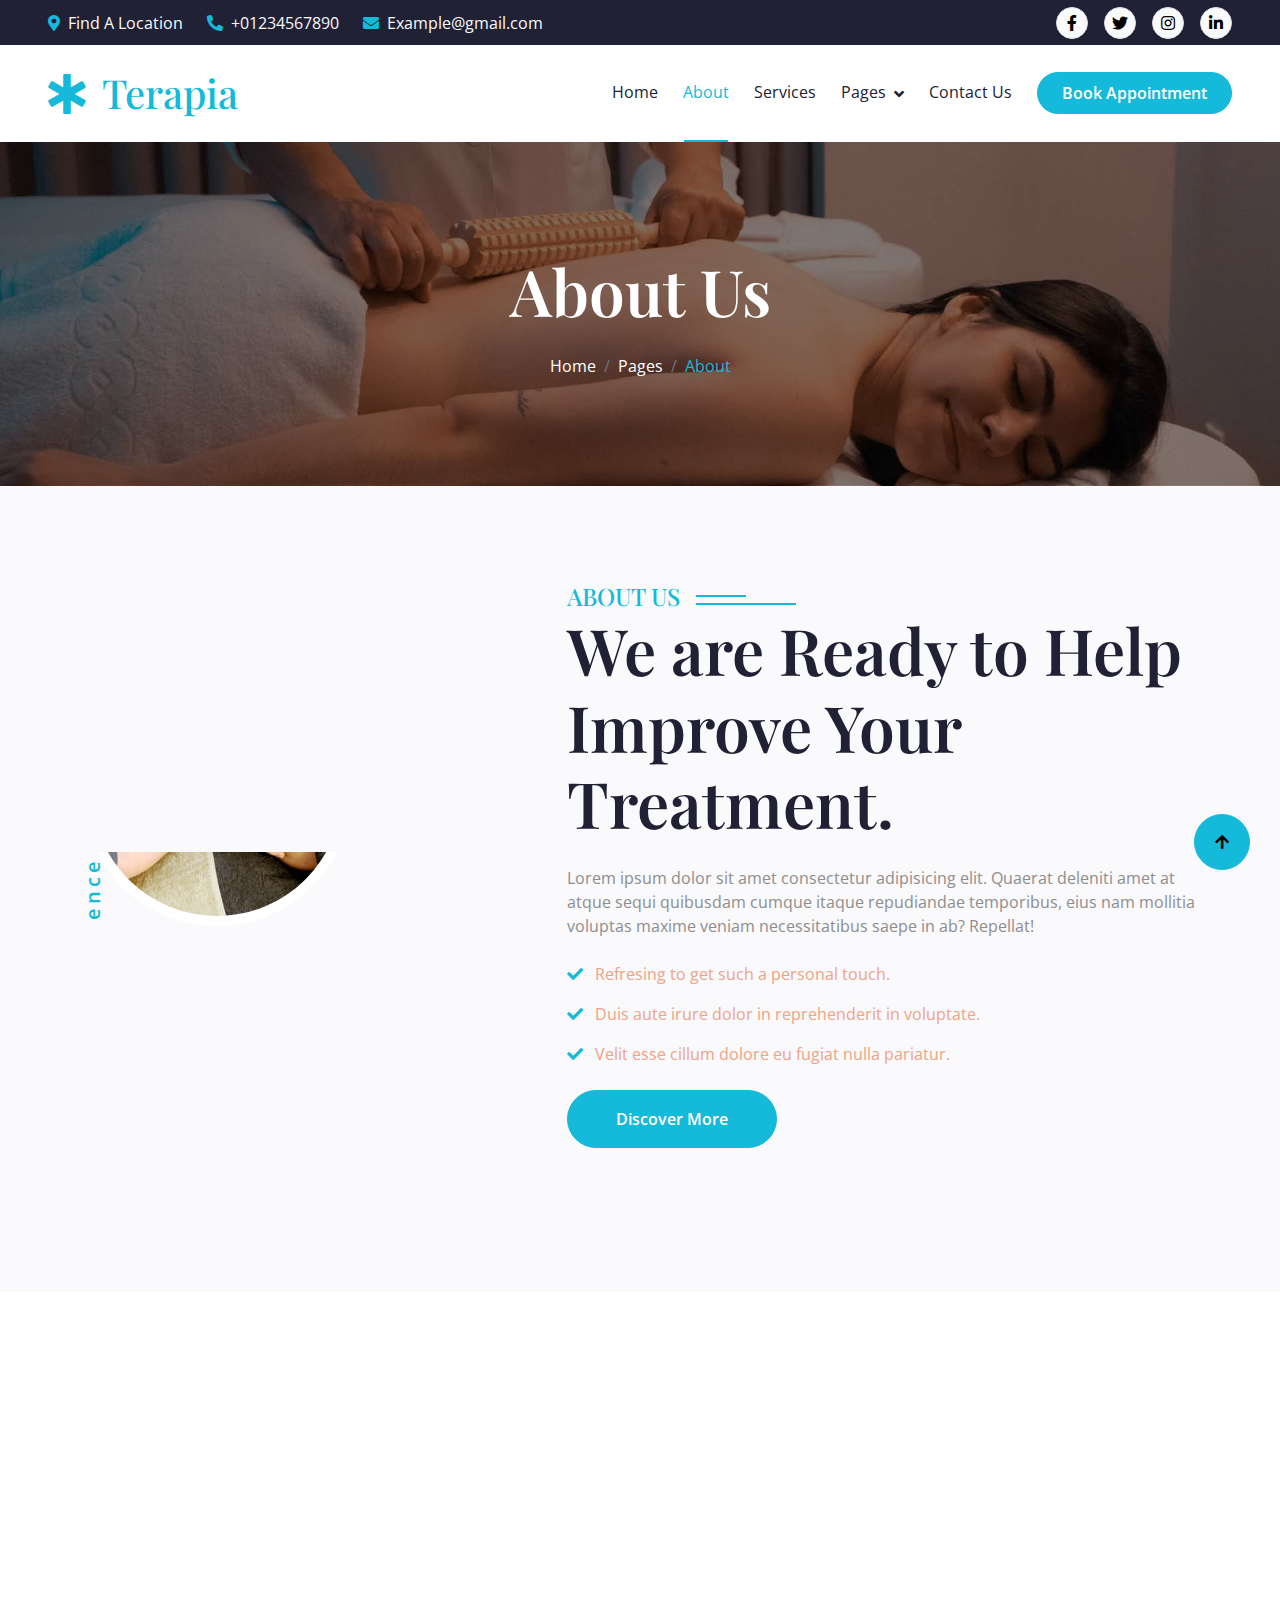
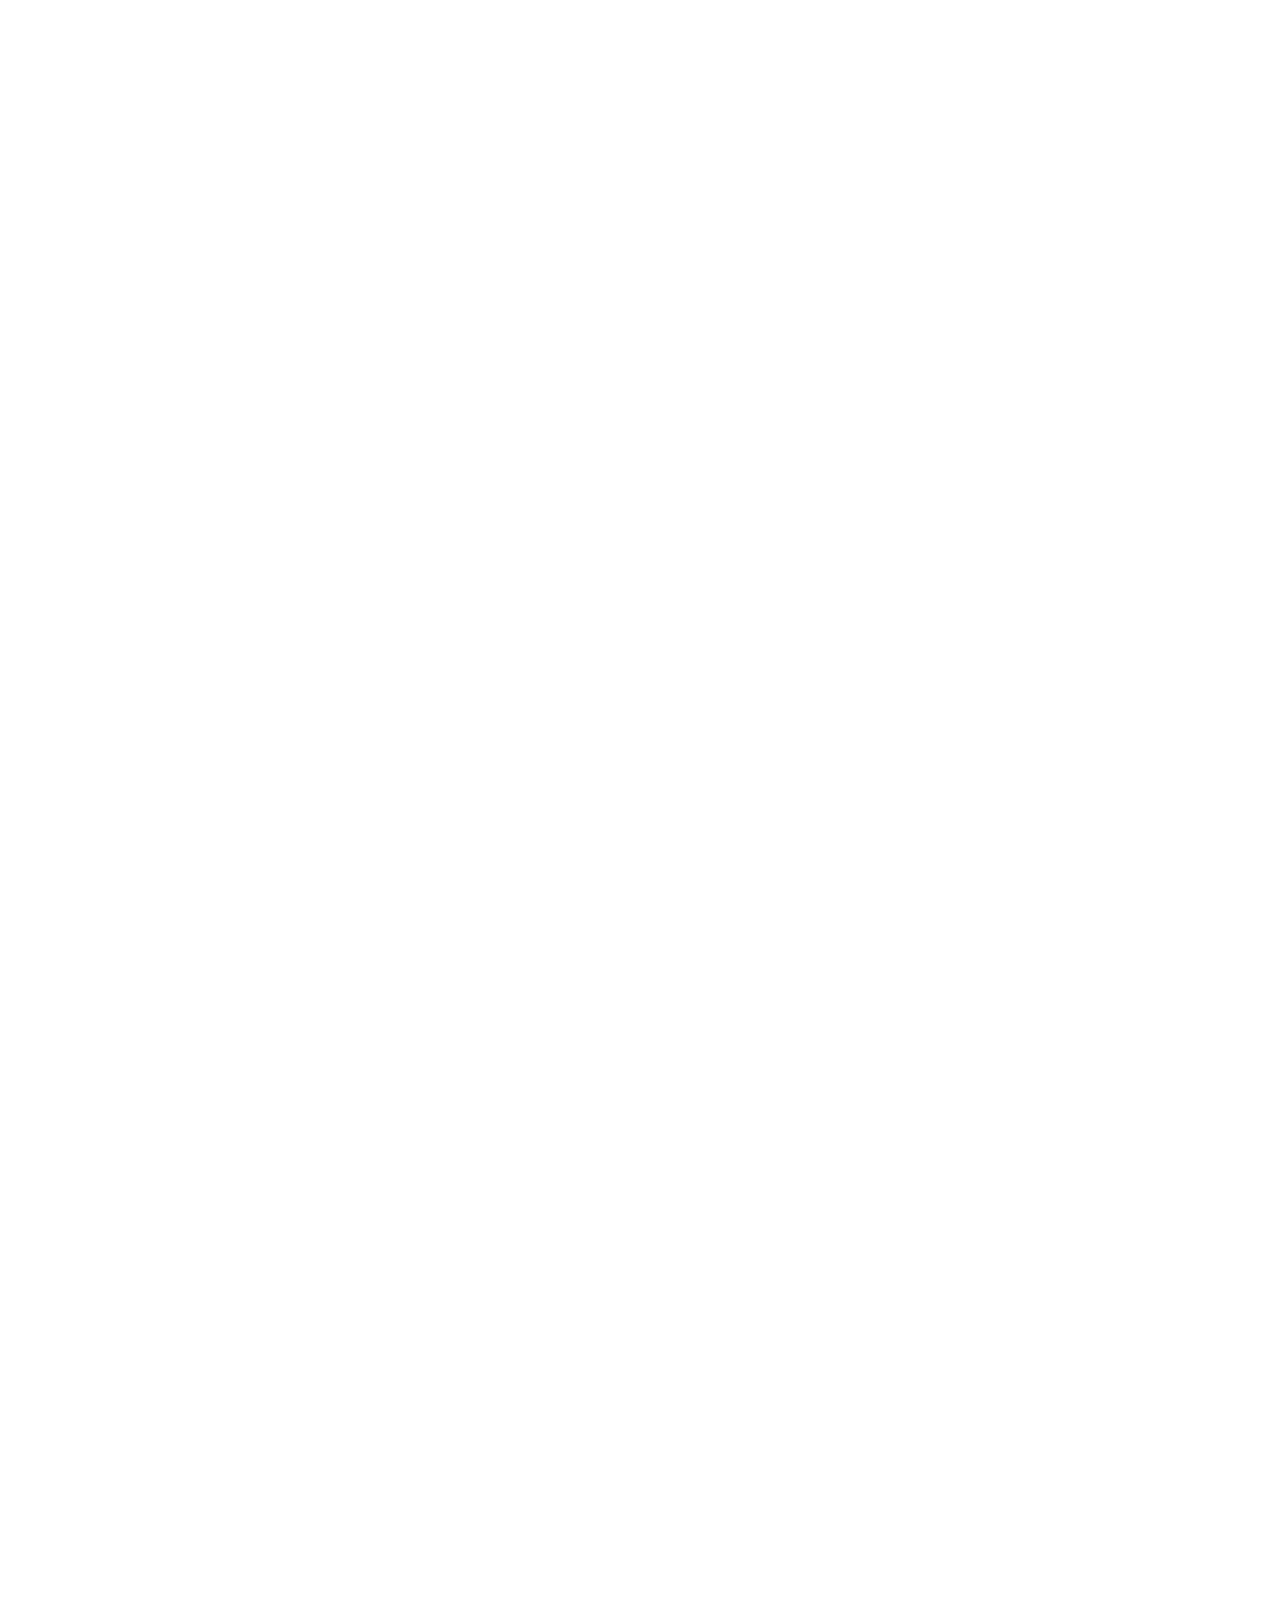
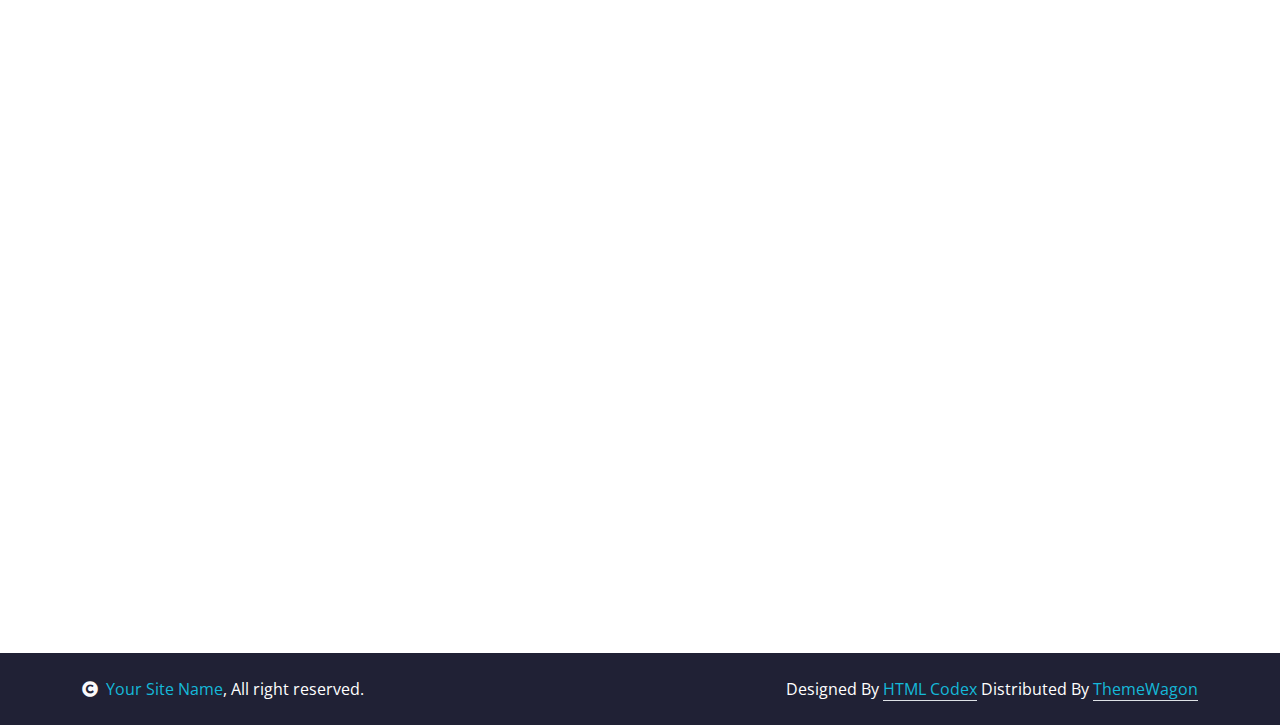
==== about.html @ 86566235 "first commit" ====
<!DOCTYPE html>
<html lang="en">

    <head>
        <meta charset="utf-8">
        <title>Terapia - Physical Therapy Website Template</title>
        <meta content="width=device-width, initial-scale=1.0" name="viewport">
        <meta content="" name="keywords">
        <meta content="" name="description">

        <!-- Google Web Fonts -->
        <link rel="preconnect" href="https://fonts.googleapis.com">
        <link rel="preconnect" href="https://fonts.gstatic.com" crossorigin>
        <link href="https://fonts.googleapis.com/css2?family=Open+Sans:wght@400;500;600&family=Playfair+Display:wght@400;500;600&display=swap" rel="stylesheet"> 

        <!-- Icon Font Stylesheet -->
        <link rel="stylesheet" href="https://use.fontawesome.com/releases/v5.15.4/css/all.css"/>
        <link href="https://cdn.jsdelivr.net/npm/bootstrap-icons@1.4.1/font/bootstrap-icons.css" rel="stylesheet">

        <!-- Libraries Stylesheet -->
        <link href="lib/animate/animate.min.css" rel="stylesheet">
        <link href="lib/owlcarousel/assets/owl.carousel.min.css" rel="stylesheet">


        <!-- Customized Bootstrap Stylesheet -->
        <link href="css/bootstrap.min.css" rel="stylesheet">

        <!-- Template Stylesheet -->
        <link href="css/style.css" rel="stylesheet">
    </head>

    <body>

        <!-- Spinner Start -->
        <div id="spinner" class="show bg-white position-fixed translate-middle w-100 vh-100 top-50 start-50 d-flex align-items-center justify-content-center">
            <div class="spinner-border text-primary" style="width: 3rem; height: 3rem;" role="status">
                <span class="sr-only">Loading...</span>
            </div>
        </div>
        <!-- Spinner End -->


        <!-- Topbar Start -->
        <div class="container-fluid bg-dark px-5 d-none d-lg-block">
            <div class="row gx-0 align-items-center" style="height: 45px;">
                <div class="col-lg-8 text-center text-lg-start mb-lg-0">
                    <div class="d-flex flex-wrap">
                        <a href="#" class="text-light me-4"><i class="fas fa-map-marker-alt text-primary me-2"></i>Find A Location</a>
                        <a href="#" class="text-light me-4"><i class="fas fa-phone-alt text-primary me-2"></i>+01234567890</a>
                        <a href="#" class="text-light me-0"><i class="fas fa-envelope text-primary me-2"></i>Example@gmail.com</a>
                    </div>
                </div>
                <div class="col-lg-4 text-center text-lg-end">
                    <div class="d-flex align-items-center justify-content-end">
                        <a href="#" class="btn btn-light btn-square border rounded-circle nav-fill me-3"><i class="fab fa-facebook-f"></i></a>
                        <a href="#" class="btn btn-light btn-square border rounded-circle nav-fill me-3"><i class="fab fa-twitter"></i></a>
                        <a href="#" class="btn btn-light btn-square border rounded-circle nav-fill me-3"><i class="fab fa-instagram"></i></a>
                        <a href="#" class="btn btn-light btn-square border rounded-circle nav-fill me-0"><i class="fab fa-linkedin-in"></i></a>
                    </div>
                </div>
            </div>
        </div>
        <!-- Topbar End -->


        <!-- Navbar & Hero Start -->
        <div class="container-fluid position-relative p-0">
            <nav class="navbar navbar-expand-lg navbar-light bg-white px-4 px-lg-5 py-3 py-lg-0">
                <a href="index.html" class="navbar-brand p-0">
                    <h1 class="text-primary m-0"><i class="fas fa-star-of-life me-3"></i>Terapia</h1>
                    <!-- <img src="img/logo.png" alt="Logo"> -->
                </a>
                <button class="navbar-toggler" type="button" data-bs-toggle="collapse" data-bs-target="#navbarCollapse">
                    <span class="fa fa-bars"></span>
                </button>
                <div class="collapse navbar-collapse" id="navbarCollapse">
                    <div class="navbar-nav ms-auto py-0">
                        <a href="index.html" class="nav-item nav-link">Home</a>
                        <a href="about.html" class="nav-item nav-link active">About</a>
                        <a href="service.html" class="nav-item nav-link">Services</a>
                        <div class="nav-item dropdown">
                            <a href="#" class="nav-link dropdown-toggle" data-bs-toggle="dropdown">Pages</a>
                            <div class="dropdown-menu m-0">
                                <a href="appointment.html" class="dropdown-item">Appointment</a>
                                <a href="feature.html" class="dropdown-item">Features</a>
                                <a href="blog.html" class="dropdown-item">Our Blog</a>
                                <a href="team.html" class="dropdown-item">Our Team</a>
                                <a href="testimonial.html" class="dropdown-item">Testimonial</a>
                                <a href="404.html" class="dropdown-item">404 Page</a>
                            </div>
                        </div>
                        <a href="contact.html" class="nav-item nav-link">Contact Us</a>
                    </div>
                    <a href="#" class="btn btn-primary rounded-pill text-white py-2 px-4 flex-wrap flex-sm-shrink-0">Book Appointment</a>
                </div>
            </nav>
        </div>
        <!-- Navbar End -->


        <!-- Header Start -->
        <div class="container-fluid bg-breadcrumb">
            <div class="container text-center py-5" style="max-width: 900px;">
                <h3 class="text-white display-3 mb-4 wow fadeInDown" data-wow-delay="0.1s">About Us</h1>
                <ol class="breadcrumb justify-content-center mb-0 wow fadeInDown" data-wow-delay="0.3s">
                    <li class="breadcrumb-item"><a href="index.html">Home</a></li>
                    <li class="breadcrumb-item"><a href="#">Pages</a></li>
                    <li class="breadcrumb-item active text-primary">About</li>
                </ol>    
            </div>
        </div>
        <!-- Header End -->


        <!-- About Start -->
        <div class="container-fluid about bg-light py-5">
            <div class="container py-5">
                <div class="row g-5 align-items-center">
                    <div class="col-lg-5 wow fadeInLeft" data-wow-delay="0.2s">
                        <div class="about-img pb-5 ps-5">
                            <img src="img/about-1.jpg" class="img-fluid rounded w-100" style="object-fit: cover;" alt="Image">
                            <div class="about-img-inner">
                                <img src="img/about-2.jpg" class="img-fluid rounded-circle w-100 h-100" alt="Image">
                            </div>
                            <div class="about-experience">15 years experience</div>
                        </div>
                    </div>
                    <div class="col-lg-7 wow fadeInRight" data-wow-delay="0.4s">
                        <div class="section-title text-start mb-5">
                            <h4 class="sub-title pe-3 mb-0">About Us</h4>
                            <h1 class="display-3 mb-4">We are Ready to Help Improve Your Treatment.</h1>
                            <p class="mb-4">Lorem ipsum dolor sit amet consectetur adipisicing elit. Quaerat deleniti amet at atque sequi quibusdam cumque itaque repudiandae temporibus, eius nam mollitia voluptas maxime veniam necessitatibus saepe in ab? Repellat!</p>
                            <div class="mb-4">
                                <p class="text-secondary"><i class="fa fa-check text-primary me-2"></i> Refresing to get such a personal touch.</p>
                                <p class="text-secondary"><i class="fa fa-check text-primary me-2"></i> Duis aute irure dolor in reprehenderit in voluptate.</p>
                                <p class="text-secondary"><i class="fa fa-check text-primary me-2"></i> Velit esse cillum dolore eu fugiat nulla pariatur.</p>
                            </div>
                            <a href="#" class="btn btn-primary rounded-pill text-white py-3 px-5">Discover More</a>
                        </div>
                    </div>
                </div>
            </div>
        </div>
        <!-- About End -->


        <!-- Team Start -->
        <div class="container-fluid team py-5">
            <div class="container py-5">
                <div class="section-title mb-5 wow fadeInUp" data-wow-delay="0.1s">
                    <div class="sub-style">
                        <h4 class="sub-title px-3 mb-0">Meet our team</h4>
                    </div>
                    <h1 class="display-3 mb-4">Physiotherapy Services from Professional Therapist</h1>
                    <p class="mb-0">Lorem ipsum dolor sit amet consectetur adipisicing elit. Quaerat deleniti amet at atque sequi quibusdam cumque itaque repudiandae temporibus, eius nam mollitia voluptas maxime veniam necessitatibus saepe in ab? Repellat!</p>
                </div>
                <div class="row g-4 justify-content-center">
                    <div class="col-md-6 col-lg-6 col-xl-3 wow fadeInUp" data-wow-delay="0.1s">
                        <div class="team-item rounded">
                            <div class="team-img rounded-top h-100">
                                <img src="img/team-1.jpg" class="img-fluid rounded-top w-100" alt="">
                                <div class="team-icon d-flex justify-content-center">
                                    <a class="btn btn-square btn-primary text-white rounded-circle mx-1" href=""><i class="fab fa-facebook-f"></i></a>
                                    <a class="btn btn-square btn-primary text-white rounded-circle mx-1" href=""><i class="fab fa-twitter"></i></a>
                                    <a class="btn btn-square btn-primary text-white rounded-circle mx-1" href=""><i class="fab fa-instagram"></i></a>
                                    <a class="btn btn-square btn-primary text-white rounded-circle mx-1" href=""><i class="fab fa-linkedin-in"></i></a>
                                </div>
                            </div>
                            <div class="team-content text-center border border-primary border-top-0 rounded-bottom p-4">
                                <h5>Full Name</h5>
                                <p class="mb-0">Message Physio Therapist</p>
                            </div>
                        </div>
                    </div>
                    <div class="col-md-6 col-lg-6 col-xl-3 wow fadeInUp" data-wow-delay="0.3s">
                        <div class="team-item rounded">
                            <div class="team-img rounded-top h-100">
                                <img src="img/team-2.jpg" class="img-fluid rounded-top w-100" alt="">
                                <div class="team-icon d-flex justify-content-center">
                                    <a class="btn btn-square btn-primary text-white rounded-circle mx-1" href=""><i class="fab fa-facebook-f"></i></a>
                                    <a class="btn btn-square btn-primary text-white rounded-circle mx-1" href=""><i class="fab fa-twitter"></i></a>
                                    <a class="btn btn-square btn-primary text-white rounded-circle mx-1" href=""><i class="fab fa-instagram"></i></a>
                                    <a class="btn btn-square btn-primary text-white rounded-circle mx-1" href=""><i class="fab fa-linkedin-in"></i></a>
                                </div>
                            </div>
                            <div class="team-content text-center border border-primary border-top-0 rounded-bottom p-4">
                                <h5>Full Name</h5>
                                <p class="mb-0">Rehabilitation Therapist</p>
                            </div>
                        </div>
                    </div>
                    <div class="col-md-6 col-lg-6 col-xl-3 wow fadeInUp" data-wow-delay="0.5s">
                        <div class="team-item rounded">
                            <div class="team-img rounded-top h-100">
                                <img src="img/team-3.jpg" class="img-fluid rounded-top w-100" alt="">
                                <div class="team-icon d-flex justify-content-center">
                                    <a class="btn btn-square btn-primary text-white rounded-circle mx-1" href=""><i class="fab fa-facebook-f"></i></a>
                                    <a class="btn btn-square btn-primary text-white rounded-circle mx-1" href=""><i class="fab fa-twitter"></i></a>
                                    <a class="btn btn-square btn-primary text-white rounded-circle mx-1" href=""><i class="fab fa-instagram"></i></a>
                                    <a class="btn btn-square btn-primary text-white rounded-circle mx-1" href=""><i class="fab fa-linkedin-in"></i></a>
                                </div>
                            </div>
                            <div class="team-content text-center border border-primary border-top-0 rounded-bottom p-4">
                                <h5>Full Name</h5>
                                <p class="mb-0">Doctor of Physical therapy</p>
                            </div>
                        </div>
                    </div>
                    <div class="col-md-6 col-lg-6 col-xl-3 wow fadeInUp" data-wow-delay="0.7s">
                        <div class="team-item rounded">
                            <div class="team-img rounded-top h-100">
                                <img src="img/team-4.jpg" class="img-fluid rounded-top w-100" alt="">
                                <div class="team-icon d-flex justify-content-center">
                                    <a class="btn btn-square btn-primary text-white rounded-circle mx-1" href=""><i class="fab fa-facebook-f"></i></a>
                                    <a class="btn btn-square btn-primary text-white rounded-circle mx-1" href=""><i class="fab fa-twitter"></i></a>
                                    <a class="btn btn-square btn-primary text-white rounded-circle mx-1" href=""><i class="fab fa-instagram"></i></a>
                                    <a class="btn btn-square btn-primary text-white rounded-circle mx-1" href=""><i class="fab fa-linkedin-in"></i></a>
                                </div>
                            </div>
                            <div class="team-content text-center border border-primary border-top-0 rounded-bottom p-4">
                                <h5>Full Name</h5>
                                <p class="mb-0">Doctor of Physical therapy</p>
                            </div>
                        </div>
                    </div>
                </div>
            </div>
        </div>
        <!-- Team End -->


        <!-- Feature Start -->
        <div class="container-fluid feature py-5">
            <div class="container py-5">
                <div class="section-title mb-5 wow fadeInUp" data-wow-delay="0.1s">
                    <div class="sub-style">
                        <h4 class="sub-title px-3 mb-0">Why Choose Us</h4>
                    </div>
                    <h1 class="display-3 mb-4">Why Choose Us? Get Your Life Style Back</h1>
                    <p class="mb-0">Lorem ipsum dolor sit amet consectetur adipisicing elit. Quaerat deleniti amet at atque sequi quibusdam cumque itaque repudiandae temporibus, eius nam mollitia voluptas maxime veniam necessitatibus saepe in ab? Repellat!</p>
                </div>
                <div class="row g-4 justify-content-center">
                    <div class="col-md-6 col-lg-4 col-xl-3 wow fadeInUp" data-wow-delay="0.1s">
                        <div class="row-cols-1 feature-item p-4">
                            <div class="col-12">
                                <div class="feature-icon mb-4">
                                    <div class="p-3 d-inline-flex bg-white rounded">
                                        <i class="fas fa-diagnoses fa-4x text-primary"></i>
                                    </div>
                                </div>
                                <div class="feature-content d-flex flex-column">
                                    <h5 class="mb-4">Licensed Therapist</h5>
                                    <p class="mb-0">Dolor, sit amet consectetur adipisicing elit. Soluta inventore cum accusamus,</p>
                                </div>
                            </div>
                        </div>
                    </div>
                    <div class="col-md-6 col-lg-4 col-xl-3 wow fadeInUp" data-wow-delay="0.3s">
                        <div class="row-cols-1 feature-item p-4">
                            <div class="col-12">
                                <div class="feature-icon mb-4">
                                    <div class="p-3 d-inline-flex bg-white rounded">
                                        <i class="fas fa-briefcase-medical fa-4x text-primary"></i>
                                    </div>
                                </div>
                                <div class="feature-content d-flex flex-column">
                                    <h5 class="mb-4">Personalized Treatment</h5>
                                    <p class="mb-0">Dolor, sit amet consectetur adipisicing elit. Soluta inventore cum accusamus,</p>
                                </div>
                            </div>
                        </div>
                    </div>
                    <div class="col-md-6 col-lg-4 col-xl-3 wow fadeInUp" data-wow-delay="0.5s">
                        <div class="row-cols-1 feature-item p-4">
                            <div class="col-12">
                                <div class="feature-icon mb-4">
                                    <div class="p-3 d-inline-flex bg-white rounded">
                                        <i class="fas fa-hospital-user fa-4x text-primary"></i>
                                    </div>
                                </div>
                                <div class="feature-content d-flex flex-column">
                                    <h5 class="mb-4">Therapy Goals</h5>
                                    <p class="mb-0">Dolor, sit amet consectetur adipisicing elit. Soluta inventore cum accusamus,</p>
                                </div>
                            </div>
                        </div>
                    </div>
                    <div class="col-md-6 col-lg-4 col-xl-3 wow fadeInUp" data-wow-delay="0.7s">
                        <div class="row-cols-1 feature-item p-4">
                            <div class="col-12">
                                <div class="feature-icon mb-4">
                                    <div class="p-3 d-inline-flex bg-white rounded">
                                        <i class="fas fa-users fa-4x text-primary"></i>
                                    </div>
                                </div>
                                <div class="feature-content d-flex flex-column">
                                    <h5 class="mb-4">Practitioners Network</h5>
                                    <p class="mb-0">Dolor, sit amet consectetur adipisicing elit. Soluta inventore cum accusamus,</p>
                                </div>
                            </div>
                        </div>
                    </div>
                    <div class="col-md-6 col-lg-4 col-xl-3 wow fadeInUp" data-wow-delay="0.1s">
                        <div class="row-cols-1 feature-item p-4">
                            <div class="col-12">
                                <div class="feature-icon mb-4">
                                    <div class="p-3 d-inline-flex bg-white rounded">
                                        <i class="fas fa-spa fa-4x text-primary"></i>
                                    </div>
                                </div>
                                <div class="feature-content d-flex flex-column">
                                    <h5 class="mb-4">Comfortable Center</h5>
                                    <p class="mb-0">Dolor, sit amet consectetur adipisicing elit. Soluta inventore cum accusamus,</p>
                                </div>
                            </div>
                        </div>
                    </div>
                    <div class="col-md-6 col-lg-4 col-xl-3 wow fadeInUp" data-wow-delay="0.3s">
                        <div class="row-cols-1 feature-item p-4">
                            <div class="col-12">
                                <div class="feature-icon mb-4">
                                    <div class="p-3 d-inline-flex bg-white rounded">
                                        <i class="fas fa-heart fa-4x text-primary"></i>
                                    </div>
                                </div>
                                <div class="feature-content d-flex flex-column">
                                    <h5 class="mb-4">Experienced Stuff</h5>
                                    <p class="mb-0">Dolor, sit amet consectetur adipisicing elit. Soluta inventore cum accusamus,</p>
                                </div>
                            </div>
                        </div>
                    </div>
                    <div class="col-md-6 col-lg-4 col-xl-3 wow fadeInUp" data-wow-delay="0.5s">
                        <div class="row-cols-1 feature-item p-4">
                            <div class="col-12">
                                <div class="feature-icon mb-4">
                                    <div class="p-3 d-inline-flex bg-white rounded">
                                        <i class="fab fa-pied-piper fa-4x text-primary"></i>
                                    </div>
                                </div>
                                <div class="feature-content d-flex flex-column">
                                    <h5 class="mb-4">Therapy Goals</h5>
                                    <p class="mb-0">Dolor, sit amet consectetur adipisicing elit. Soluta inventore cum accusamus,</p>
                                </div>
                            </div>
                        </div>
                    </div>
                    <div class="col-md-6 col-lg-4 col-xl-3 wow fadeInUp" data-wow-delay="0.7s">
                        <div class="row-cols-1 feature-item p-4">
                            <div class="col-12">
                                <div class="feature-icon mb-4">
                                    <div class="p-3 d-inline-flex bg-white rounded">
                                        <i class="fas fa-user-md fa-4x text-primary"></i>
                                    </div>
                                </div>
                                <div class="feature-content d-flex flex-column">
                                    <h5 class="mb-4">Licensed Therapist</h5>
                                    <p class="mb-0">Dolor, sit amet consectetur adipisicing elit. Soluta inventore cum accusamus,</p>
                                </div>
                            </div>
                        </div>
                    </div>
                    <div class="col-12 text-center wow fadeInUp" data-wow-delay="0.2s">
                        <a href="#" class="btn btn-primary rounded-pill text-white py-3 px-5">More Details</a>
                    </div>
                </div>
            </div>
        </div>
        <!-- Feature End -->


        <!-- Footer Start -->
        <div class="container-fluid footer py-5 wow fadeIn" data-wow-delay="0.2s">
            <div class="container py-5">
                <div class="row g-5">
                    <div class="col-md-6 col-lg-6 col-xl-3">
                        <div class="footer-item d-flex flex-column">
                            <h4 class="text-white mb-4"><i class="fas fa-star-of-life me-3"></i>Terapia</h4>
                            <p>Lorem ipsum dolor sit amet consectetur adipisicing elit. Delectus dolorem impedit eos autem dolores laudantium quia, qui similique
                            </p>
                            <div class="d-flex align-items-center">
                                <i class="fas fa-share fa-2x text-white me-2"></i>
                                <a class="btn-square btn btn-primary text-white rounded-circle mx-1" href=""><i class="fab fa-facebook-f"></i></a>
                                <a class="btn-square btn btn-primary text-white rounded-circle mx-1" href=""><i class="fab fa-twitter"></i></a>
                                <a class="btn-square btn btn-primary text-white rounded-circle mx-1" href=""><i class="fab fa-instagram"></i></a>
                                <a class="btn-square btn btn-primary text-white rounded-circle mx-1" href=""><i class="fab fa-linkedin-in"></i></a>
                            </div>
                        </div>
                    </div>
                    <div class="col-md-6 col-lg-6 col-xl-3">
                        <div class="footer-item d-flex flex-column">
                            <h4 class="mb-4 text-white">Quick Links</h4>
                            <a href=""><i class="fas fa-angle-right me-2"></i> About Us</a>
                            <a href=""><i class="fas fa-angle-right me-2"></i> Contact Us</a>
                            <a href=""><i class="fas fa-angle-right me-2"></i> Privacy Policy</a>
                            <a href=""><i class="fas fa-angle-right me-2"></i> Terms & Conditions</a>
                            <a href=""><i class="fas fa-angle-right me-2"></i> Our Blog & News</a>
                            <a href=""><i class="fas fa-angle-right me-2"></i> Our Team</a>
                        </div>
                    </div>
                    <div class="col-md-6 col-lg-6 col-xl-3">
                        <div class="footer-item d-flex flex-column">
                            <h4 class="mb-4 text-white">Terapia Services</h4>
                            <a href=""><i class="fas fa-angle-right me-2"></i> All Services</a>
                            <a href=""><i class="fas fa-angle-right me-2"></i> Physiotherapy</a>
                            <a href=""><i class="fas fa-angle-right me-2"></i> Diagnostics</a>
                            <a href=""><i class="fas fa-angle-right me-2"></i> Manual Therapy</a>
                            <a href=""><i class="fas fa-angle-right me-2"></i> Massage Therapy</a>
                            <a href=""><i class="fas fa-angle-right me-2"></i> Rehabilitation</a>
                        </div>
                    </div>
                    <div class="col-md-6 col-lg-6 col-xl-3">
                        <div class="footer-item d-flex flex-column">
                            <h4 class="mb-4 text-white">Contact Info</h4>
                            <a href=""><i class="fa fa-map-marker-alt me-2"></i> 123 Street, New York, USA</a>
                            <a href=""><i class="fas fa-envelope me-2"></i> info@example.com</a>
                            <a href=""><i class="fas fa-envelope me-2"></i> info@example.com</a>
                            <a href=""><i class="fas fa-phone me-2"></i> +012 345 67890</a>
                            <a href="" class="mb-3"><i class="fas fa-print me-2"></i> +012 345 67890</a>
                        </div>
                    </div>
                </div>
            </div>
        </div>
        <!-- Footer End -->
        
        <!-- Copyright Start -->
        <div class="container-fluid copyright py-4">
            <div class="container">
                <div class="row g-4 align-items-center">
                    <div class="col-md-6 text-center text-md-start mb-md-0">
                        <span class="text-white"><a href="#"><i class="fas fa-copyright text-light me-2"></i>Your Site Name</a>, All right reserved.</span>
                    </div>
                    <div class="col-md-6 text-center text-md-end text-white">
                        <!--/*** This template is free as long as you keep the below author’s credit link/attribution link/backlink. ***/-->
                        <!--/*** If you'd like to use the template without the below author’s credit link/attribution link/backlink, ***/-->
                        <!--/*** you can purchase the Credit Removal License from "https://htmlcodex.com/credit-removal". ***/-->
                        Designed By <a class="border-bottom" href="https://htmlcodex.com">HTML Codex</a> Distributed By <a class="border-bottom" href="https://themewagon.com">ThemeWagon</a>
                    </div>
                </div>
            </div>
        </div>
        <!-- Copyright End -->

        <!-- Back to Top -->
        <a href="#" class="btn btn-primary btn-lg-square back-to-top"><i class="fa fa-arrow-up"></i></a>   

        
        <!-- JavaScript Libraries -->
        <script src="https://ajax.googleapis.com/ajax/libs/jquery/3.6.4/jquery.min.js"></script>
        <script src="https://cdn.jsdelivr.net/npm/bootstrap@5.0.0/dist/js/bootstrap.bundle.min.js"></script>
        <script src="lib/wow/wow.min.js"></script>
        <script src="lib/easing/easing.min.js"></script>
        <script src="lib/waypoints/waypoints.min.js"></script>
        <script src="lib/owlcarousel/owl.carousel.min.js"></script>
        

        <!-- Template Javascript -->
        <script src="js/main.js"></script>
        
    </body>

</html>
---- css/style.css ----
/*** Spinner Start ***/
/*** Spinner ***/
#spinner {
    opacity: 0;
    visibility: hidden;
    transition: opacity .5s ease-out, visibility 0s linear .5s;
    z-index: 99999;
}

#spinner.show {
    transition: opacity .5s ease-out, visibility 0s linear 0s;
    visibility: visible;
    opacity: 1;
}
/*** Spinner End ***/

.back-to-top {
    position: fixed;
    right: 30px;
    bottom: 30px;
    display: flex;
    width: 45px;
    height: 45px;
    align-items: center;
    justify-content: center;
    transition: 0.5s;
    z-index: 99;
}

/*** Button Start ***/
.btn {
    font-weight: 600;
    transition: .5s;
}

.btn-square {
    width: 32px;
    height: 32px;
}

.btn-sm-square {
    width: 34px;
    height: 34px;
}

.btn-md-square {
    width: 44px;
    height: 44px;
}

.btn-lg-square {
    width: 56px;
    height: 56px;
}

.btn-square,
.btn-sm-square,
.btn-md-square,
.btn-lg-square {
    padding: 0;
    display: flex;
    align-items: center;
    justify-content: center;
    font-weight: normal;
    border-radius: 50%;
}

.btn.btn-primary {
    box-shadow: inset 0 0 0 0 var(--bs-primary);
}

.btn.btn-primary:hover {
    box-shadow: inset 300px 0 0 0 var(--bs-light) !important;
    color: var(--bs-primary) !important;
}

.btn.btn-light {
    box-shadow: inset 0 0 0 0 var(--bs-primary);
}

.btn.btn-light:hover {
    box-shadow: inset 300px 0 0 0 var(--bs-primary);
    color: var(--bs-light) !important;
}

.btn-hover {
    transition: 0.5s;
}

.btn-hover:hover {
    color: var(--bs-secondary) !important;
}

/*** Section Title Start ***/
.section-title {
    max-width: 900px;
    text-align: center;
    margin: 0 auto;
}

.section-title .sub-style {
    position: relative;
    display: inline-block;
    text-transform: uppercase;
    color: var(--bs-primary);
}

.section-title .sub-style::before {
    content: "";
    width: 100px;
    position: absolute;
    top: 50%;
    left: 0;
    transform: translateY(-50%);
    margin-top: 8px;
    margin-left: -100px;
    border: 1px solid var(--bs-primary) !important;
}

.section-title .sub-style::after {
    content: "";
    width: 50px;
    position: absolute;
    top: 50%;
    left: 0;
    transform: translateY(-50%);
    margin-bottom: 5px;
    margin-left: -50px;
    border: 1px solid var(--bs-primary) !important;
}

.sub-title {
    position: relative;
    display: inline-block;
    text-transform: uppercase;
    color: var(--bs-primary);
}

.sub-title::before {
    content: "";
    width: 100px;
    position: absolute;
    top: 50%;
    right: 0;
    transform: translateY(-50%);
    margin-top: 8px;
    margin-right: -100px;
    border: 1px solid var(--bs-primary) !important;
}

.sub-title::after {
    content: "";
    width: 50px;
    position: absolute;
    top: 50%;
    right: 0;
    transform: translateY(-50%);
    margin-bottom: 8px;
    margin-right: -50px;
    border: 1px solid var(--bs-primary) !important;
}


/*** Topbar Start ***/
.fixed-top .container {
    transition: 0.5s;
}

.topbar {
    padding: 2px 10px 2px 20px;
    background: var(--bs-primary) !important;
}

.topbar a,
.topbar a i {
    transition: 0.5s;
}

.topbar a:hover,
.topbar a i:hover {
    color: var(--bs-secondary) !important;
}


@media (max-width: 576px) {
    .topbar {
        display: none;    
    }
}
/*** Topbar End ***/


/*** Navbar ***/
.navbar-light .navbar-nav .nav-link {
    font-family: 'Open Sans', sans-serif;
    position: relative;
    margin-right: 25px;
    padding: 35px 0;
    color: var(--bs-dark) !important;
    font-size: 16px;
    font-weight: 400;
    outline: none;
    transition: .5s;
}

.sticky-top.navbar-light .navbar-nav .nav-link {
    padding: 20px 0;
    color: var(--dark) !important;
}

.navbar-light .navbar-nav .nav-link:hover,
.navbar-light .navbar-nav .nav-link.active {
    color: var(--bs-primary) !important;
}

.navbar-light .navbar-brand img {
    max-height: 50px;
    transition: .5s;
}

.sticky-top.navbar-light .navbar-brand img {
    max-height: 45px;
}

.navbar .dropdown-toggle::after {
    border: none;
    content: "\f107";
    font-family: "Font Awesome 5 Free";
    font-weight: 600;
    vertical-align: middle;
    margin-left: 8px;
}

@media (min-width: 1200px) {
    .navbar .nav-item .dropdown-menu {
        display: block;
        visibility: hidden;
        top: 100%;
        transform: rotateX(-75deg);
        transform-origin: 0% 0%;
        border: 0;
        border-radius: 10px;
        transition: .5s;
        opacity: 0;
    }
}

.dropdown .dropdown-menu a:hover {
    background: var(--bs-primary);
    color: var(--bs-white);
}

.navbar .nav-item:hover .dropdown-menu {
    transform: rotateX(0deg);
    visibility: visible;
    background: var(--bs-light) !important;
    transition: .5s;
    opacity: 1;
}

@media (max-width: 991.98px) {
    .sticky-top.navbar-light {
        position: relative;
        background: var(--bs-white);
    }

    .navbar.navbar-expand-lg .navbar-toggler {
        padding: 10px 20px;
        border: 1px solid var(--bs-primary);
        color: var(--bs-primary);
    }

    .navbar-light .navbar-collapse {
        margin-top: 15px;
        border-top: 1px solid #DDDDDD;
    }

    .navbar-light .navbar-nav .nav-link,
    .sticky-top.navbar-light .navbar-nav .nav-link {
        padding: 10px 0;
        margin-left: 0;
        color: var(--bs-dark) !important;
    }

    .navbar-light .navbar-brand img {
        max-height: 45px;
    }
}

@media (min-width: 992px) {
    .navbar-light {
        position: absolute;
        width: 100%;
        top: 0;
        left: 0;
        border-bottom: 1px solid rgba(255, 255, 255, .1);
        z-index: 999;
    }
    
    .sticky-top.navbar-light {
        position: fixed;
        background: var(--bs-light) !important;
    }

    .navbar-light .navbar-nav .nav-link::before {
        position: absolute;
        content: "";
        width: 0;
        height: 2px;
        bottom: -1px;
        left: 50%;
        background: var(--bs-primary);
        transition: .5s;
    }

    .navbar-light .navbar-nav .nav-link:hover::before,
    .navbar-light .navbar-nav .nav-link.active::before {
        width: calc(100% - 2px);
        left: 1px;
    }

    .navbar-light .navbar-nav .nav-link.nav-contact::before {
        display: none;
    }
}
/*** Carousel Hero Header Start ***/
.header-carousel {
    position: relative; 
}

.header-carousel .owl-nav .owl-prev {
    position: absolute;
    width: 70px;
    height: 70px;
    top: 50%;
    left: 20px;
    transform: translateY(-50%);
    border-radius: 50%;
    background: var(--bs-primary);
    color: var(--bs-white);
    font-size: 30px;
    display: flex;
    align-items: center;
    justify-content: center;
    transition: 0.5s;
}

.header-carousel .owl-nav .owl-next {
    position: absolute;
    width: 70px;
    height: 70px;
    top: 50%;
    right: 20px;
    transform: translateY(-50%);
    border-radius: 50%;
    background: var(--bs-primary);
    color: var(--bs-white);
    font-size: 30px;
    display: flex;
    align-items: center;
    justify-content: center;
    transition: 0.5s;
}

.header-carousel .owl-nav .owl-prev,
.header-carousel .owl-nav .owl-next {
    transition: 0.5s;
}

.header-carousel .owl-nav .owl-prev:hover,
.header-carousel .owl-nav .owl-next:hover {
    box-shadow: inset 150px 0 0 0 var(--bs-light) !important;
    color: var(--bs-primary) !important;
}

@media (max-width: 576px) {
    .header-carousel .owl-nav .owl-prev,
    .header-carousel .owl-nav .owl-next {
        top: 630px;
        transition: 0.5s;
    }

    .header-carousel .header-carousel-item .carousel-caption .carousel-caption-content {
        width: 95% !important;
    }
 
}

.header-carousel .header-carousel-item,
.header-carousel .header-carousel-item img {
    position: relative;
    width: 100%;
    height: 700px;
    margin-top: 95px;
    display: block;
    object-fit: cover;
    transition: 0.5s;

}

@media (max-width: 992px) {
    .header-carousel .header-carousel-item,
    .header-carousel .header-carousel-item img {
        margin-top: 0;
        transition: 0.5s;
    }

}

@media (min-width: 992px) {
    .header-carousel .owl-nav .owl-prev,
    .header-carousel .owl-nav .owl-next {
        margin-top: 50px;
    }
}

.header-carousel .header-carousel-item .carousel-caption {
    width: 100%;
    height: 100%;
    position: absolute;
    top: 0;
    left: 0;
    padding: 100px 0;
    display: flex;
    align-items: center;
    justify-content: center;
    background: rgba(0, 0, 0, .5);
}

.header-carousel .header-carousel-item .carousel-caption .carousel-caption-content {
    position: relative;
    width: 75%;
    
}
/*** Carousel Hero Header End ***/


/*** Single Page Hero Header Start ***/
.bg-breadcrumb {
    background: linear-gradient(rgba(0, 0, 0, 0.5), rgba(0, 0, 0, 0.5)), url(../img/carousel-2.jpg);
    background-position: center center;
    background-repeat: no-repeat;
    background-size: cover;
    padding: 160px 0 60px 0;
}

.bg-breadcrumb .breadcrumb-item a {
    color: var(--bs-white) !important;
}
/*** Single Page Hero Header End ***/


/*** Service Start ***/
.service .service-item {
    box-shadow: 0 0 45px rgba(0, 0, 0, .2) ;
}

.service .service-item .service-img {
    position: relative;
    overflow: hidden;
    z-index: 1;
}

.service .service-item .service-img img {
    transition: 0.5s;
}

.service .service-item .service-img::before {
    width: 100%;
    height: 0;
    position: absolute;
    content: "";
    top: 0;
    left: 0;
    border-top-right-radius: 10px;
    border-top-left-radius: 10px;
    transition: 0.5s;
    z-index: 5;
    
}

.service .service-item:hover .service-img::before {
    height: 100%;
    background: rgba(21, 185, 217, .3);
}

.service .service-item .service-img:hover img {
    transform: scale(1.3);
}

.service .service-item .service-content {
    position: relative;
    z-index: 2;

}

.service .service-item .service-content::before {
    width: 100%;
    height: 8px;
    position: absolute;
    content: "";
    bottom: 0;
    left: 0;
    border-bottom-left-radius: 10px;
    border-bottom-right-radius: 10px;
    background: rgba(21, 185, 217, .5);
    transition: 0.5s;
    z-index: 3;
}

.service .service-item:hover .service-content::before {
    background: rgba(21, 185, 217, .5);
    height: 100%;
}

.service .service-item .service-content .service-content-inner {
    transition: 0.5s;
}


.service .service-item:hover .service-content .service-content-inner {
    position: relative;
    color: var(--bs-white) !important;
    z-index: 9;
}
.service .service-item:hover .service-content .service-content-inner h5 {
    color: var(--bs-secondary);
}

/*** Service End ***/

/*** About Start ***/
.about .about-img {
    position: relative;
    overflow: hidden;
    height: 100%;
    width: 100%;
    border-radius: 10px;
}

.about .about-img .about-img-inner {
    position: absolute;
    left: 0; 
    bottom: 0; 
    border: 10px solid; 
    border-color: var(--bs-white) var(--bs-white) var(--bs-white) var(--bs-white);
    border-radius: 50%;

}

.about .about-img .about-experience {
    position: absolute;
    top: 125px; 
    left: -125px; 
    transform: rotate(-90deg);
    background: transparent;
    color: var(--bs-primary);
    font-size: 20px;
    font-weight: 600;
    letter-spacing: 4px;
}

/*** About End ***/

/*** Feature Start ***/
.feature .feature-item {
    position: relative;
    display: flex;
    border: 1px solid var(--bs-primary);
    border-radius: 10px;
    background: var(--bs-light);
    transition: 0.5s;

}

.feature .feature-item::before {
    width: 0;
    height: 100%;
    content: "";
    position: absolute;
    top: 0;
    left: 0;
    border-radius: 10px;
    transition: 0.5s;
}

.feature .feature-item:hover::before {
    width: 100%;
    background: var(--bs-primary);
}

.feature .feature-item .feature-icon {
    display: inline-flex;
    border-radius: 10px;
    transition: 0.5s;
}

.feature .feature-item:hover .feature-icon {
    position: relative;
    z-index: 2;
}

.feature .feature-item:hover .feature-content {
    position: relative;
    color: var(--bs-white);
    z-index: 2;
}

.feature .feature-item:hover .feature-content h5 {
    color: var(--bs-dark);
}
/*** Feature End ***/


/*** Appointment Start ***/
.appointment {
    background: linear-gradient(rgba(255, 255, 255, 0.9), rgba(255, 255, 255, 0.9)), url(../img/carousel-2.jpg);
    background-position: center center;
    background-repeat: no-repeat;
    background-size: cover;
    background-attachment: fixed;
}

.appointment .appointment-form {
    background: rgba(239, 162, 134, 0.3);
}

.appointment .appointment-form .btn.btn-primary {
    box-shadow: inset 0 0 0 0 var(--bs-primary);
}

.appointment .appointment-form .btn.btn-primary:hover {
    box-shadow: inset 600px 0 0 0 var(--bs-light) !important;
    color: var(--bs-primary) !important;
}
/*** Youtube Video start ***/
.video {
    position: relative;
}

.video .btn-play {
    position: absolute;
    z-index: 3;
    top: 50%;
    left: 50%;
    transform: translate(-50%, -50%);
    box-sizing: content-box;
    display: block;
    width: 33px;
    height: 44px;
    border-radius: 50%;
    transition: 0.5s;
    

}

.video .btn-play:before {
    content: "";
    position: absolute;
    z-index: 0;
    left: 50%;
    top: 50%;
    transform: translate(-50%, -50%);
    display: block;
    width: 115px;
    height: 115px;
    background: var(--bs-primary);
    border-radius: 50%;
    animation: pulse-border 1500ms ease-out infinite;
    transition: 0.5s;
}

.video .btn-play:after {
    content: "";
    position: absolute;
    z-index: 1;
    left: 50%;
    top: 50%;
    transform: translate(-50%, -50%);
    display: block;
    width: 100px;
    height: 100px;
    background: var(--bs-secondary);
    border-radius: 50%;
    transition: all 300ms;
}

.video .btn-play span {
    display: block;
    position: relative;
    z-index: 3;
    width: 0;
    height: 0;
    border-left: 33px solid var(--bs-white);
    border-top: 22px solid transparent;
    border-bottom: 22px solid transparent;
    margin-left: 5px;
}

@keyframes pulse-border {
    0% {
        transform: translateX(-50%) translateY(-50%) translateZ(0) scale(1);
        opacity: 1;
    }

    100% {
        transform: translateX(-50%) translateY(-50%) translateZ(0) scale(1.5);
        opacity: 0;
    }
}

#videoModal {
    z-index: 99999;
}

#videoModal .modal-dialog {
    position: relative;
    max-width: 800px;
    margin: 60px auto 0 auto;
}

#videoModal .modal-body {
    position: relative;
    padding: 0px;
}

#videoModal .close {
    position: absolute;
    width: 30px;
    height: 30px;
    right: 0px;
    top: -30px;
    z-index: 999;
    font-size: 30px;
    font-weight: normal;
    color: #ffffff;
    background: #000000;
    opacity: 1;
}
/*** Youtube Video End ***/
/*** Appointment End ***/


/*** Team Start ***/
.team .team-item .team-img {
    position: relative;
    overflow: hidden;
}

.team .team-item .team-img::before {
    position: absolute;
    content: "";
    width: 100%;
    height: 100%;
    top: 0;
    left: 0;
    border-top-right-radius: 10px;
    border-top-left-radius: 10px;
    transition: 0.5s;
}

.team .team-item .team-img .team-icon {
    position: absolute;
    bottom: -125px;
    left: 50%;
    transform: translateX(-50%);
    transition: 0.5s;
}

.team .team-item .team-img:hover .team-icon {
    margin-bottom: 145px;
}

.team .team-item:hover .team-img::before {
    background: rgba(21, 185, 217, .3);
}

.team .team-item .team-content {
    color: var(--bs-primary);
    transition: 0.5s;
}

.team .team-item .team-content h5 {
    color: var(--bs-secondary);
    transition: 0.5s;
}

.team .team-item:hover .team-content h5 {
    color: var(--bs-dark);
}

.team .team-item:hover .team-content {
    background: var(--bs-primary);
    color: var(--bs-white);
}
/*** Team End ***/


/*** testimonial Start ***/
.testimonial {
    background: linear-gradient(rgba(21, 185, 217, 0.9), rgba(21, 185, 217, 0.9)), url(../img/carousel-1.jpg);
    background-position: center center;
    background-repeat: no-repeat;
    background-size: cover;
    background-attachment: fixed;
}

.testimonial .testimonial-item .testimonial-inner {
    display: flex;
    flex-direction: column;
    align-items: center;
    text-align: center;
    border-radius: 10px;
    background: transparent;
}

.testimonial .testimonial-item .testimonial-inner .testimonial-inner-img {
    width: 100px;
    height: 100px;
    border-radius: 50%;
    border: 5px solid var(--bs-white);
}

.testimonial .testimonial-carousel.owl-carousel {
    position: relative;
}

.testimonial .testimonial-carousel .owl-nav .owl-prev {
    position: absolute;
    top: 50%;
    left: -20px;
    transform: translateY(-50%);
    width: 60px;
    height: 60px;
    border-radius: 50%;
    display: flex;
    align-items: center;
    justify-content: center;
    font-size: 20px;
    background: var(--bs-light);
    color: var(--bs-primary);
    transition: 0.5s;
}

.testimonial .testimonial-carousel .owl-nav .owl-next {
    position: absolute;
    top: 50%;
    right: -20px;
    transform: translateY(-50%);
    width: 60px;
    height: 60px;
    border-radius: 50%;
    display: flex;
    align-items: center;
    justify-content: center;
    font-size: 20px;
    background: var(--bs-light);
    color: var(--bs-primary);
    transition: 0.5s;
}


.testimonial .testimonial-carousel .owl-nav .owl-prev:hover,
.testimonial .testimonial-carousel .owl-nav .owl-next:hover {
    box-shadow: inset 100px 0 0 0 var(--bs-primary) !important;
    color: var(--bs-white) !important;
}


@media (max-width: 900px) {
    .testimonial .testimonial-carousel .owl-nav .owl-prev {
        margin-top: -190px;
        margin-left: 40px;
    }

    .testimonial .testimonial-carousel .owl-nav .owl-next {
        margin-top: -190px;
        margin-right: 40px;
    }
    
}

.testimonial-carousel .owl-dots {
    display: flex;
    justify-content: center;
    margin-top: 20px;
}

.testimonial-carousel .owl-dots .owl-dot {
    width: 20px;
    height: 20px;
    border-radius: 50%;
    margin-right: 15px;
    border: 1px solid var(--bs-white);
    background: transparent;
    transition: 0.5s;
}

.testimonial-carousel .owl-dots .owl-dot.active {
    width: 20px;
    height: 20px;
    background: var(--bs-secondary) !important;
}

.testimonial-carousel .owl-dots .owl-dot span {
    position: relative;
    margin-top: 50%;
    margin-left: 50%;
    transform: translate(-50%, -50%);
    display: flex;
    align-items: center;
    justify-content: center;
}

.testimonial-carousel .owl-dots .owl-dot span::after {
    content: "";
    position: absolute;
    top: 50%;
    right: 1px;
    transform: translateY(-50%);
    width: 8px;
    height: 8px;
    border-radius: 8px;
    display: flex;
    align-items: center;
    justify-content: center;
    text-align: center;
    background: var(--bs-white);
}

.testimonial .testimonial-carousel .testimonial-item .testimonial-inner p.fs-7 {
    transition: 0.5s;
}

@media (min-width: 900px) {
    .testimonial .testimonial-carousel .testimonial-item .testimonial-inner p.fs-7 {
        font-size: 20px;
    }
}


/* Testimonial Section Title Start */
.testimonial .section-title {
    max-width: 900px;
    text-align: center;
    margin: 0 auto;
}

.testimonial .section-title .sub-style {
    position: relative;
    display: inline-block;
    text-transform: uppercase;
    color: var(--bs-primary);
}

.testimonial .section-title .sub-style::before {
    content: "";
    width: 100px;
    position: absolute;
    top: 50%;
    left: 0;
    transform: translateY(-50%);
    margin-top: 8px;
    margin-left: -100px;
    border: 1px solid var(--bs-white) !important;
}

.testimonial .section-title .sub-style::after {
    content: "";
    width: 50px;
    position: absolute;
    top: 50%;
    left: 0;
    transform: translateY(-50%);
    margin-bottom: 5px;
    margin-left: -50px;
    border: 1px solid var(--bs-white) !important;
}

.testimonial .section-title .sub-title {
    position: relative;
    display: inline-block;
    text-transform: uppercase;
    color: var(--bs-primary);
}

.testimonial .section-title .sub-title::before {
    content: "";
    width: 100px;
    position: absolute;
    top: 50%;
    right: 0;
    transform: translateY(-50%);
    margin-top: 8px;
    margin-right: -100px;
    border: 1px solid var(--bs-white) !important;
}

.testimonial .section-title .sub-title::after {
    content: "";
    width: 50px;
    position: absolute;
    top: 50%;
    right: 0;
    transform: translateY(-50%);
    margin-bottom: 8px;
    margin-right: -50px;
    border: 1px solid var(--bs-white) !important;
}
/*** Testimonial End ***/


/*** Blog Start ***/
.blog .blog-item .blog-img {
    position: relative;
    overflow: hidden;
    border-top-right-radius: 10px;
    border-top-left-radius: 10px;
}

.blog .blog-item .blog-img::after {
    content: "";
    position: absolute;
    top: 0;
    left: 0;
    width: 100%;
    height: 100%;
    border-top-right-radius: 10px;
    border-top-left-radius: 10px;
    transition: 0.5s;
}

.blog .blog-item .blog-img img {
    transition: 0.5s;
}

.blog .blog-item .blog-img:hover img {
    transform: scale(1.3);
}

.blog .blog-item:hover .blog-img::after {
    background: rgba(21, 185, 217, .5);
}

.blog .blog-item .blog-centent {
    background: var(--bs-light);
    border: 1px solid var(--bs-primary);
    border-top: 0;
    border-bottom-left-radius: 10px;
    border-bottom-right-radius: 10px;
}
/*** Blog End ***/


/*** Contact Start ***/
.contact {
    background: linear-gradient(rgba(21, 185, 217, 0.9), rgba(21, 185, 217, 0.9)), url(../img/carousel-1.jpg);
    background-position: center center;
    background-repeat: no-repeat;
    background-size: cover;
    background-attachment: fixed;
}


.contact .contact-form .btn.btn-light {
    box-shadow: inset 0 0 0 0 var(--bs-primary);
}

.contact .contact-form .btn.btn-light:hover {
    box-shadow: inset 600px 0 0 0 var(--bs-primary) !important;
    color: var(--bs-white) !important;
}

.contact .contact-form .form-floating input,
.contact .contact-form .form-floating textarea,
.contact .contact-form .form-floating label {
    color: var(--bs-light);
}



/* Testimonial Section Title Start */
.contact .section-title {
    max-width: 900px;
    text-align: center;
    margin: 0 auto;
}

.contact .section-title .sub-style {
    position: relative;
    display: inline-block;
    text-transform: uppercase;
    color: var(--bs-primary);
}

.contact .section-title .sub-style::before {
    content: "";
    width: 100px;
    position: absolute;
    top: 50%;
    left: 0;
    transform: translateY(-50%);
    margin-top: 8px;
    margin-left: -100px;
    border: 1px solid var(--bs-white) !important;
}

.contact .section-title .sub-style::after {
    content: "";
    width: 50px;
    position: absolute;
    top: 50%;
    left: 0;
    transform: translateY(-50%);
    margin-bottom: 5px;
    margin-left: -50px;
    border: 1px solid var(--bs-white) !important;
}

.contact .section-title .sub-title {
    position: relative;
    display: inline-block;
    text-transform: uppercase;
    color: var(--bs-primary);
}

.contact .section-title .sub-title::before {
    content: "";
    width: 100px;
    position: absolute;
    top: 50%;
    right: 0;
    transform: translateY(-50%);
    margin-top: 8px;
    margin-right: -100px;
    border: 1px solid var(--bs-white) !important;
}

.contact .section-title .sub-title::after {
    content: "";
    width: 50px;
    position: absolute;
    top: 50%;
    right: 0;
    transform: translateY(-50%);
    margin-bottom: 8px;
    margin-right: -50px;
    border: 1px solid var(--bs-white) !important;
}
/*** Contact End ***/


/*** Footer Start ***/
.footer {
    background: linear-gradient(rgba(0, 0, 0, 0.9), rgba(0, 0, 0, 0.9)), url(../img/carousel-2.jpg);
    background-position: center center;
    background-repeat: no-repeat;
    background-size: cover;
}
.footer .footer-item a {
    line-height: 35px;
    color: var(--bs-body);
    transition: 0.5s;
}

.footer .footer-item p {
    line-height: 35px;
}

.footer .footer-item a:hover {
    letter-spacing: 2px;
    color: var(--bs-primary);
}

/*** Footer End ***/

/*** copyright Start ***/
.copyright {
    background: var(--bs-dark) !important;
}
/*** copyright end ***/
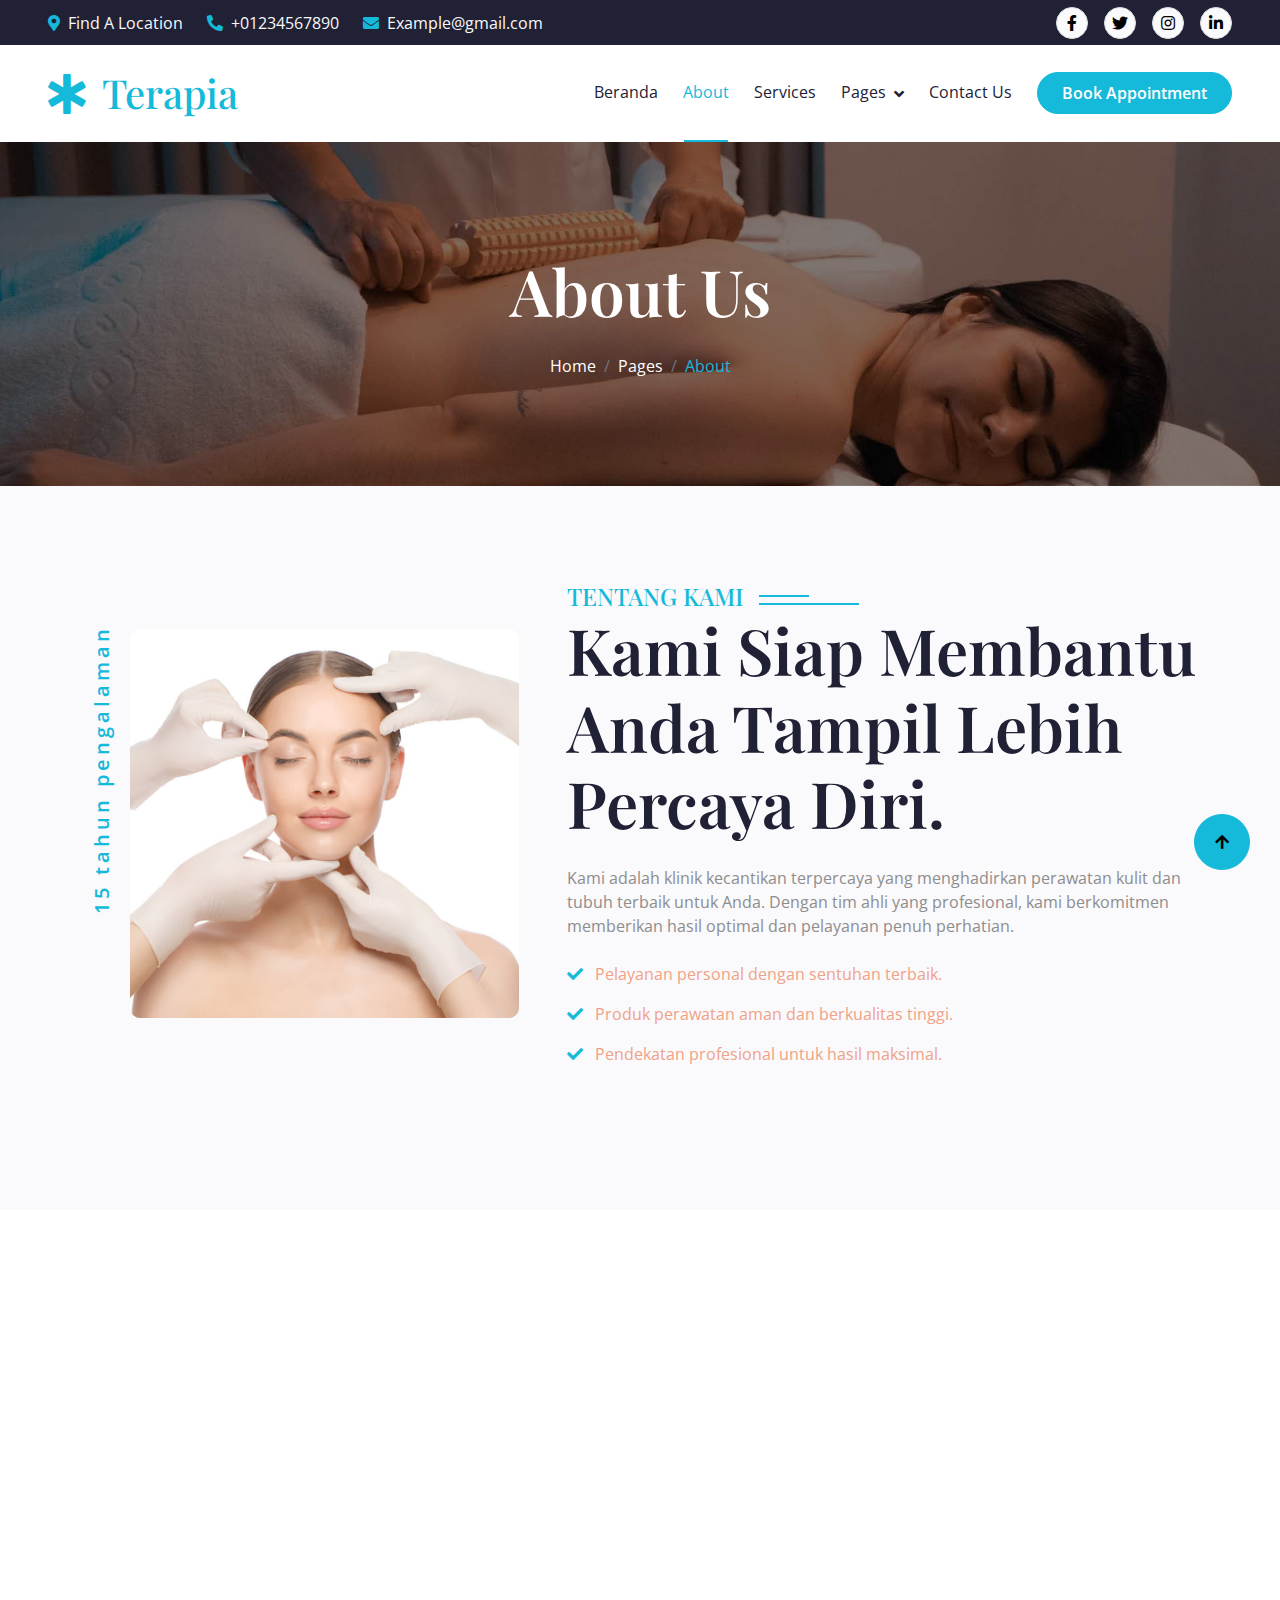
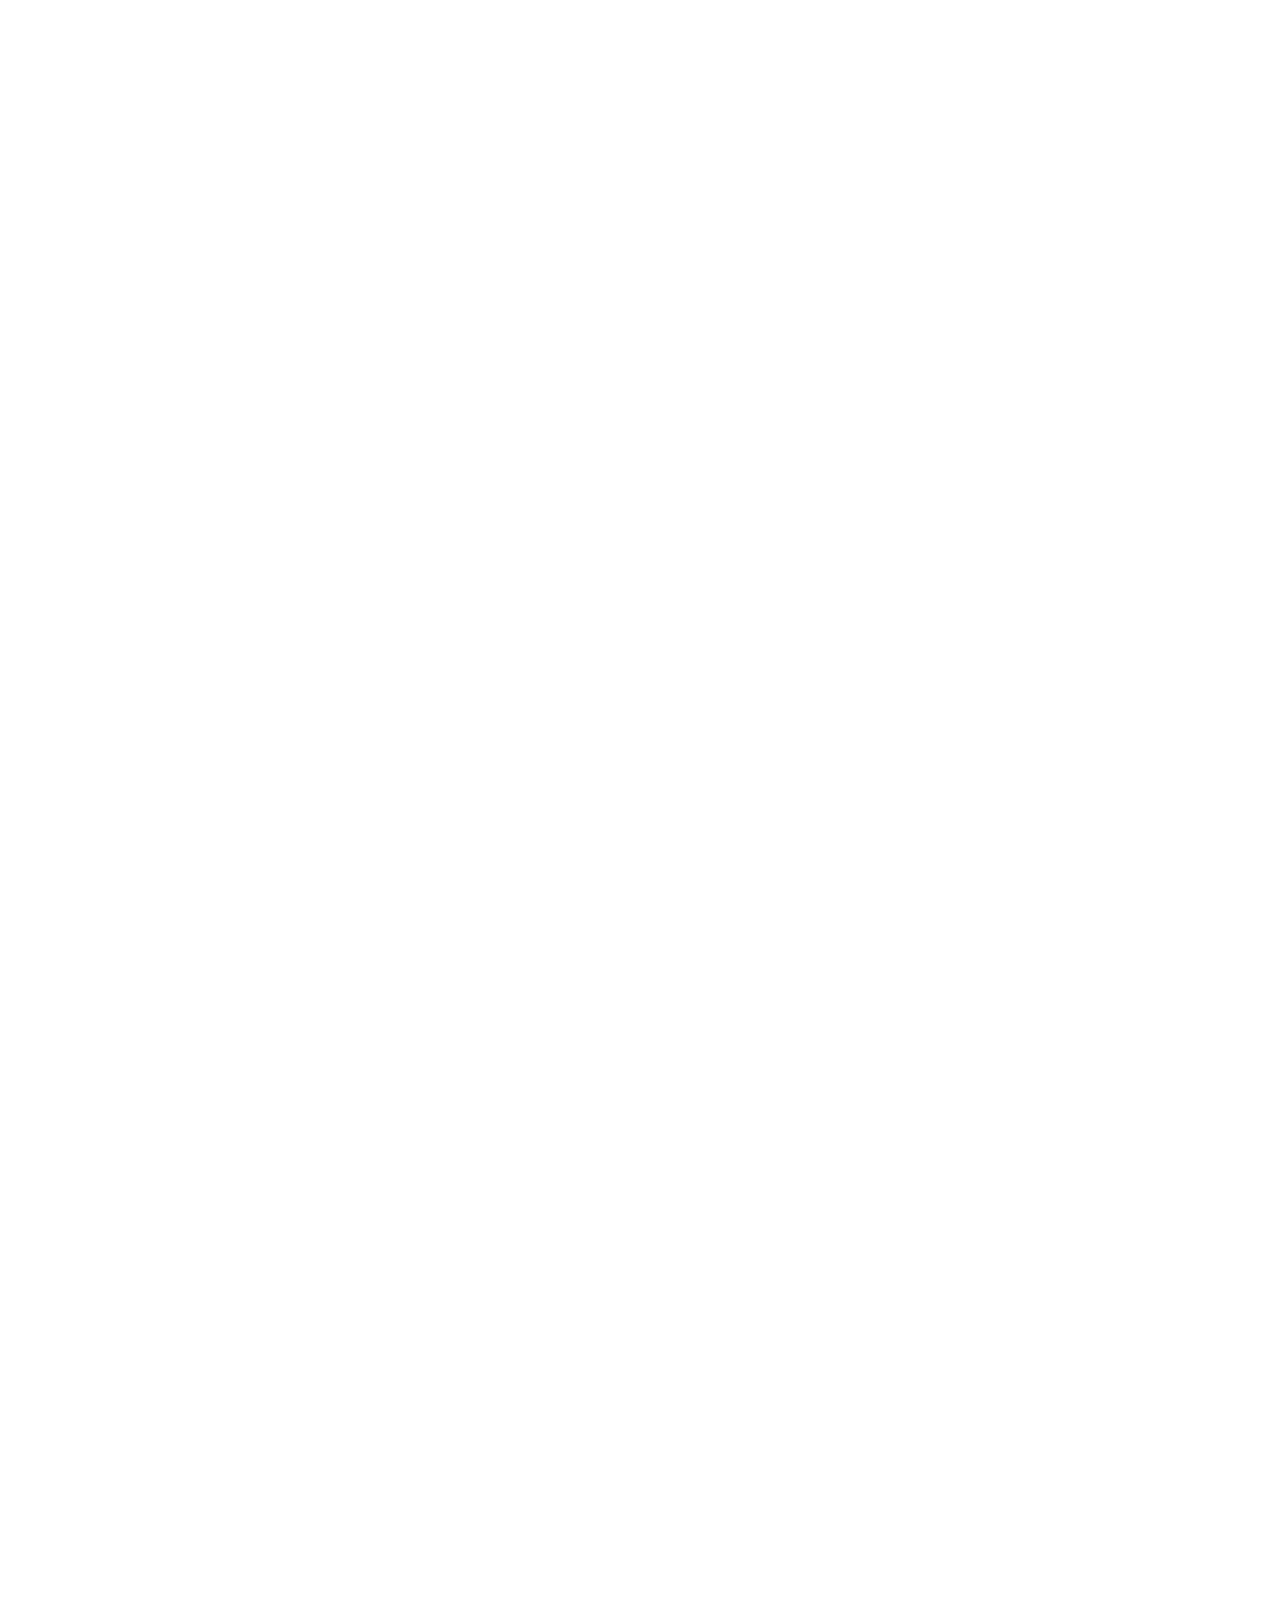
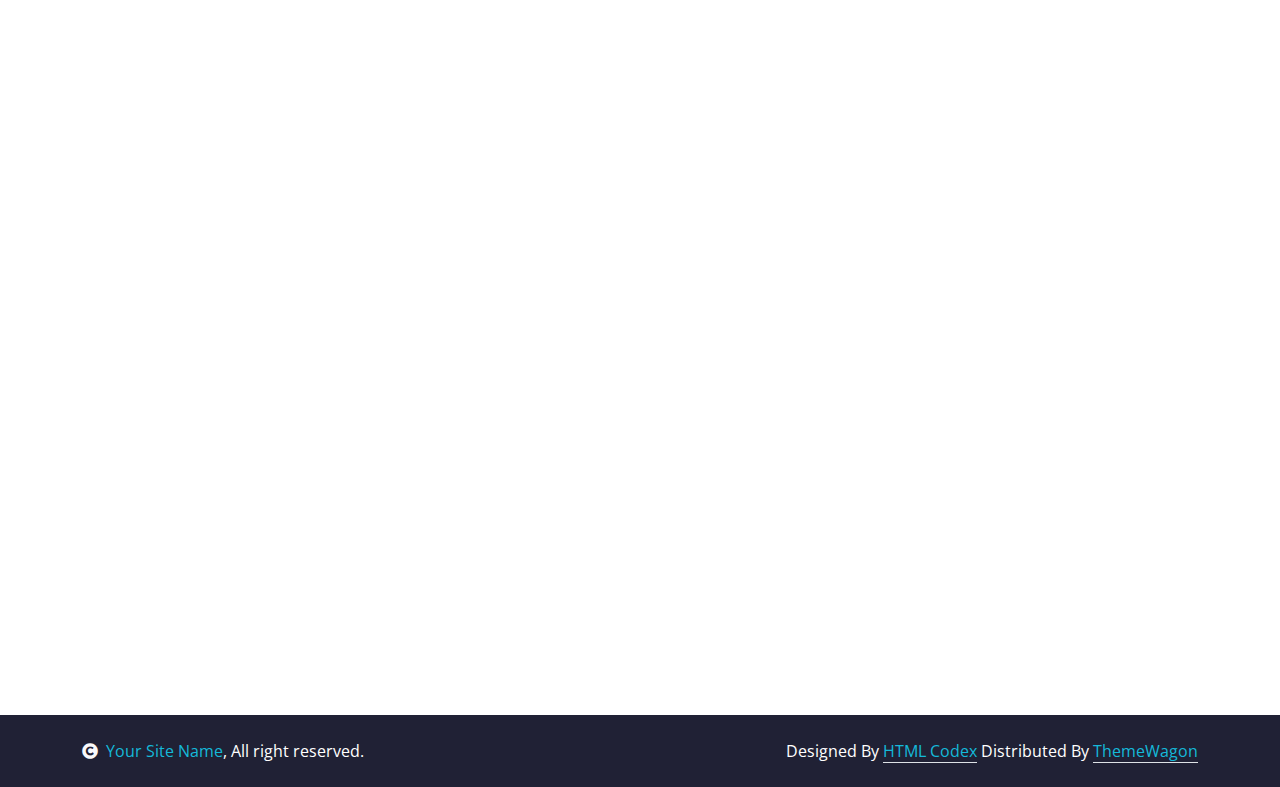
==== commit 8ecb3491: "Add Feat" ====
--- a/about.html
+++ b/about.html
@@ -75,7 +75,7 @@
                 </button>
                 <div class="collapse navbar-collapse" id="navbarCollapse">
                     <div class="navbar-nav ms-auto py-0">
-                        <a href="index.html" class="nav-item nav-link">Home</a>
+                        <a href="index.html" class="nav-item nav-link">Beranda</a>
                         <a href="about.html" class="nav-item nav-link active">About</a>
                         <a href="service.html" class="nav-item nav-link">Services</a>
                         <div class="nav-item dropdown">
@@ -111,31 +111,30 @@
         </div>
         <!-- Header End -->
 
-
         <!-- About Start -->
         <div class="container-fluid about bg-light py-5">
             <div class="container py-5">
                 <div class="row g-5 align-items-center">
                     <div class="col-lg-5 wow fadeInLeft" data-wow-delay="0.2s">
                         <div class="about-img pb-5 ps-5">
-                            <img src="img/about-1.jpg" class="img-fluid rounded w-100" style="object-fit: cover;" alt="Image">
-                            <div class="about-img-inner">
+                            <img src="img/n_about-2.jpg" class="img-fluid rounded w-100" style="object-fit: cover;" alt="Image">
+                            <!-- <div class="about-img-inner">
                                 <img src="img/about-2.jpg" class="img-fluid rounded-circle w-100 h-100" alt="Image">
-                            </div>
-                            <div class="about-experience">15 years experience</div>
+                            </div> -->
+                            <div class="about-experience">15 tahun pengalaman</div>
                         </div>
                     </div>
                     <div class="col-lg-7 wow fadeInRight" data-wow-delay="0.4s">
                         <div class="section-title text-start mb-5">
-                            <h4 class="sub-title pe-3 mb-0">About Us</h4>
-                            <h1 class="display-3 mb-4">We are Ready to Help Improve Your Treatment.</h1>
-                            <p class="mb-4">Lorem ipsum dolor sit amet consectetur adipisicing elit. Quaerat deleniti amet at atque sequi quibusdam cumque itaque repudiandae temporibus, eius nam mollitia voluptas maxime veniam necessitatibus saepe in ab? Repellat!</p>
+                            <h4 class="sub-title pe-3 mb-0">Tentang Kami</h4>
+                            <h1 class="display-3 mb-4">Kami Siap Membantu Anda Tampil Lebih Percaya Diri.</h1>
+                            <p class="mb-4">Kami adalah klinik kecantikan terpercaya yang menghadirkan perawatan kulit dan tubuh terbaik untuk Anda. Dengan tim ahli yang profesional, kami berkomitmen memberikan hasil optimal dan pelayanan penuh perhatian.</p>
                             <div class="mb-4">
-                                <p class="text-secondary"><i class="fa fa-check text-primary me-2"></i> Refresing to get such a personal touch.</p>
-                                <p class="text-secondary"><i class="fa fa-check text-primary me-2"></i> Duis aute irure dolor in reprehenderit in voluptate.</p>
-                                <p class="text-secondary"><i class="fa fa-check text-primary me-2"></i> Velit esse cillum dolore eu fugiat nulla pariatur.</p>
-                            </div>
-                            <a href="#" class="btn btn-primary rounded-pill text-white py-3 px-5">Discover More</a>
+                                <p class="text-secondary"><i class="fa fa-check text-primary me-2"></i> Pelayanan personal dengan sentuhan terbaik.</p>
+                                <p class="text-secondary"><i class="fa fa-check text-primary me-2"></i> Produk perawatan aman dan berkualitas tinggi.</p>
+                                <p class="text-secondary"><i class="fa fa-check text-primary me-2"></i> Pendekatan profesional untuk hasil maksimal.</p>
+                            </div>
+                            <!-- <a href="#" class="btn btn-primary rounded-pill text-white py-3 px-5">Discover More</a> -->
                         </div>
                     </div>
                 </div>
@@ -143,16 +142,15 @@
         </div>
         <!-- About End -->
 
-
-        <!-- Team Start -->
+ <!-- Team Start -->
         <div class="container-fluid team py-5">
             <div class="container py-5">
                 <div class="section-title mb-5 wow fadeInUp" data-wow-delay="0.1s">
                     <div class="sub-style">
-                        <h4 class="sub-title px-3 mb-0">Meet our team</h4>
-                    </div>
-                    <h1 class="display-3 mb-4">Physiotherapy Services from Professional Therapist</h1>
-                    <p class="mb-0">Lorem ipsum dolor sit amet consectetur adipisicing elit. Quaerat deleniti amet at atque sequi quibusdam cumque itaque repudiandae temporibus, eius nam mollitia voluptas maxime veniam necessitatibus saepe in ab? Repellat!</p>
+                        <h4 class="sub-title px-3 mb-0">Tim Kami</h4>
+                    </div>
+                    <h1 class="display-3 mb-4">Perawatan Kecantikan Eksklusif dari Ahli Berpengalaman</h1>
+                    <p class="mb-0">Kami menyediakan layanan kecantikan terbaik yang didukung oleh tim terapis berpengalaman untuk memastikan kepuasan dan kenyamanan Anda.</p>
                 </div>
                 <div class="row g-4 justify-content-center">
                     <div class="col-md-6 col-lg-6 col-xl-3 wow fadeInUp" data-wow-delay="0.1s">
@@ -167,8 +165,8 @@
                                 </div>
                             </div>
                             <div class="team-content text-center border border-primary border-top-0 rounded-bottom p-4">
-                                <h5>Full Name</h5>
-                                <p class="mb-0">Message Physio Therapist</p>
+                                <h5>ICA </h5>
+                                <p class="mb-0">Programmer</p>
                             </div>
                         </div>
                     </div>
@@ -184,8 +182,8 @@
                                 </div>
                             </div>
                             <div class="team-content text-center border border-primary border-top-0 rounded-bottom p-4">
-                                <h5>Full Name</h5>
-                                <p class="mb-0">Rehabilitation Therapist</p>
+                                <h5>ICA </h5>
+                                <p class="mb-0">Programmer</p>
                             </div>
                         </div>
                     </div>
@@ -201,8 +199,8 @@
                                 </div>
                             </div>
                             <div class="team-content text-center border border-primary border-top-0 rounded-bottom p-4">
-                                <h5>Full Name</h5>
-                                <p class="mb-0">Doctor of Physical therapy</p>
+                                <h5>ICA </h5>
+                                <p class="mb-0">Programmer</p>
                             </div>
                         </div>
                     </div>
@@ -218,8 +216,8 @@
                                 </div>
                             </div>
                             <div class="team-content text-center border border-primary border-top-0 rounded-bottom p-4">
-                                <h5>Full Name</h5>
-                                <p class="mb-0">Doctor of Physical therapy</p>
+                                <h5>ICA </h5>
+                                <p class="mb-0">Programmer</p>
                             </div>
                         </div>
                     </div>
@@ -229,15 +227,15 @@
         <!-- Team End -->
 
 
-        <!-- Feature Start -->
-        <div class="container-fluid feature py-5">
+          <!-- Feature Start -->
+          <div class="container-fluid feature py-5">
             <div class="container py-5">
                 <div class="section-title mb-5 wow fadeInUp" data-wow-delay="0.1s">
                     <div class="sub-style">
-                        <h4 class="sub-title px-3 mb-0">Why Choose Us</h4>
-                    </div>
-                    <h1 class="display-3 mb-4">Why Choose Us? Get Your Life Style Back</h1>
-                    <p class="mb-0">Lorem ipsum dolor sit amet consectetur adipisicing elit. Quaerat deleniti amet at atque sequi quibusdam cumque itaque repudiandae temporibus, eius nam mollitia voluptas maxime veniam necessitatibus saepe in ab? Repellat!</p>
+                        <h4 class="sub-title px-3 mb-0">Mengapa Memilih Kami</h4>
+                    </div>
+                    <h1 class="display-3 mb-4">Mengapa Memilih Kami? Rasakan Kepercayaan Diri Kembali</h1>
+                    <p class="mb-0">Kami hadir untuk memberikan layanan kecantikan terbaik dengan perawatan modern yang didukung oleh tim profesional. Kepercayaan Anda adalah prioritas kami, sehingga kami memastikan setiap perawatan memberikan hasil maksimal.</p>
                 </div>
                 <div class="row g-4 justify-content-center">
                     <div class="col-md-6 col-lg-4 col-xl-3 wow fadeInUp" data-wow-delay="0.1s">
@@ -249,8 +247,8 @@
                                     </div>
                                 </div>
                                 <div class="feature-content d-flex flex-column">
-                                    <h5 class="mb-4">Licensed Therapist</h5>
-                                    <p class="mb-0">Dolor, sit amet consectetur adipisicing elit. Soluta inventore cum accusamus,</p>
+                                    <h5 class="mb-4">Ahli Bersertifikat</h5>
+                                    <p class="mb-0">Kami memiliki terapis profesional bersertifikat yang siap melayani Anda.</p>
                                 </div>
                             </div>
                         </div>
@@ -264,8 +262,8 @@
                                     </div>
                                 </div>
                                 <div class="feature-content d-flex flex-column">
-                                    <h5 class="mb-4">Personalized Treatment</h5>
-                                    <p class="mb-0">Dolor, sit amet consectetur adipisicing elit. Soluta inventore cum accusamus,</p>
+                                    <h5 class="mb-4">Perawatan Pribadi</h5>
+                                    <p class="mb-0">Setiap perawatan disesuaikan dengan kebutuhan dan tujuan kecantikan Anda.</p>
                                 </div>
                             </div>
                         </div>
@@ -279,8 +277,8 @@
                                     </div>
                                 </div>
                                 <div class="feature-content d-flex flex-column">
-                                    <h5 class="mb-4">Therapy Goals</h5>
-                                    <p class="mb-0">Dolor, sit amet consectetur adipisicing elit. Soluta inventore cum accusamus,</p>
+                                    <h5 class="mb-4">Hasil Terukur</h5>
+                                    <p class="mb-0">Kami fokus pada hasil yang nyata sesuai dengan tujuan Anda.</p>
                                 </div>
                             </div>
                         </div>
@@ -294,8 +292,8 @@
                                     </div>
                                 </div>
                                 <div class="feature-content d-flex flex-column">
-                                    <h5 class="mb-4">Practitioners Network</h5>
-                                    <p class="mb-0">Dolor, sit amet consectetur adipisicing elit. Soluta inventore cum accusamus,</p>
+                                    <h5 class="mb-4">Jaringan Profesional</h5>
+                                    <p class="mb-0">Kami didukung oleh jaringan ahli yang handal di bidang kecantikan.</p>
                                 </div>
                             </div>
                         </div>
@@ -309,8 +307,8 @@
                                     </div>
                                 </div>
                                 <div class="feature-content d-flex flex-column">
-                                    <h5 class="mb-4">Comfortable Center</h5>
-                                    <p class="mb-0">Dolor, sit amet consectetur adipisicing elit. Soluta inventore cum accusamus,</p>
+                                    <h5 class="mb-4">Kenyamanan Terjamin</h5>
+                                    <p class="mb-0">Nikmati perawatan di pusat kecantikan kami yang nyaman dan modern.</p>
                                 </div>
                             </div>
                         </div>
@@ -324,8 +322,8 @@
                                     </div>
                                 </div>
                                 <div class="feature-content d-flex flex-column">
-                                    <h5 class="mb-4">Experienced Stuff</h5>
-                                    <p class="mb-0">Dolor, sit amet consectetur adipisicing elit. Soluta inventore cum accusamus,</p>
+                                    <h5 class="mb-4">Staf Berpengalaman</h5>
+                                    <p class="mb-0">Tim kami memiliki pengalaman bertahun-tahun untuk melayani kebutuhan Anda.</p>
                                 </div>
                             </div>
                         </div>
@@ -339,8 +337,8 @@
                                     </div>
                                 </div>
                                 <div class="feature-content d-flex flex-column">
-                                    <h5 class="mb-4">Therapy Goals</h5>
-                                    <p class="mb-0">Dolor, sit amet consectetur adipisicing elit. Soluta inventore cum accusamus,</p>
+                                    <h5 class="mb-4">Perawatan Kulit Optimal</h5>
+                                    <p class="mb-0">Kami menawarkan solusi terbaik untuk menjaga kesehatan dan kecantikan kulit Anda.</p>
                                 </div>
                             </div>
                         </div>
@@ -354,15 +352,15 @@
                                     </div>
                                 </div>
                                 <div class="feature-content d-flex flex-column">
-                                    <h5 class="mb-4">Licensed Therapist</h5>
-                                    <p class="mb-0">Dolor, sit amet consectetur adipisicing elit. Soluta inventore cum accusamus,</p>
-                                </div>
-                            </div>
-                        </div>
-                    </div>
-                    <div class="col-12 text-center wow fadeInUp" data-wow-delay="0.2s">
+                                    <h5 class="mb-4">Ahli Berlisensi</h5>
+                                    <p class="mb-0">Tim kami terdiri dari dokter dan ahli kecantikan berlisensi yang profesional.</p>
+                                </div>
+                            </div>
+                        </div>
+                    </div>
+                    <!-- <div class="col-12 text-center wow fadeInUp" data-wow-delay="0.2s">
                         <a href="#" class="btn btn-primary rounded-pill text-white py-3 px-5">More Details</a>
-                    </div>
+                    </div> -->
                 </div>
             </div>
         </div>
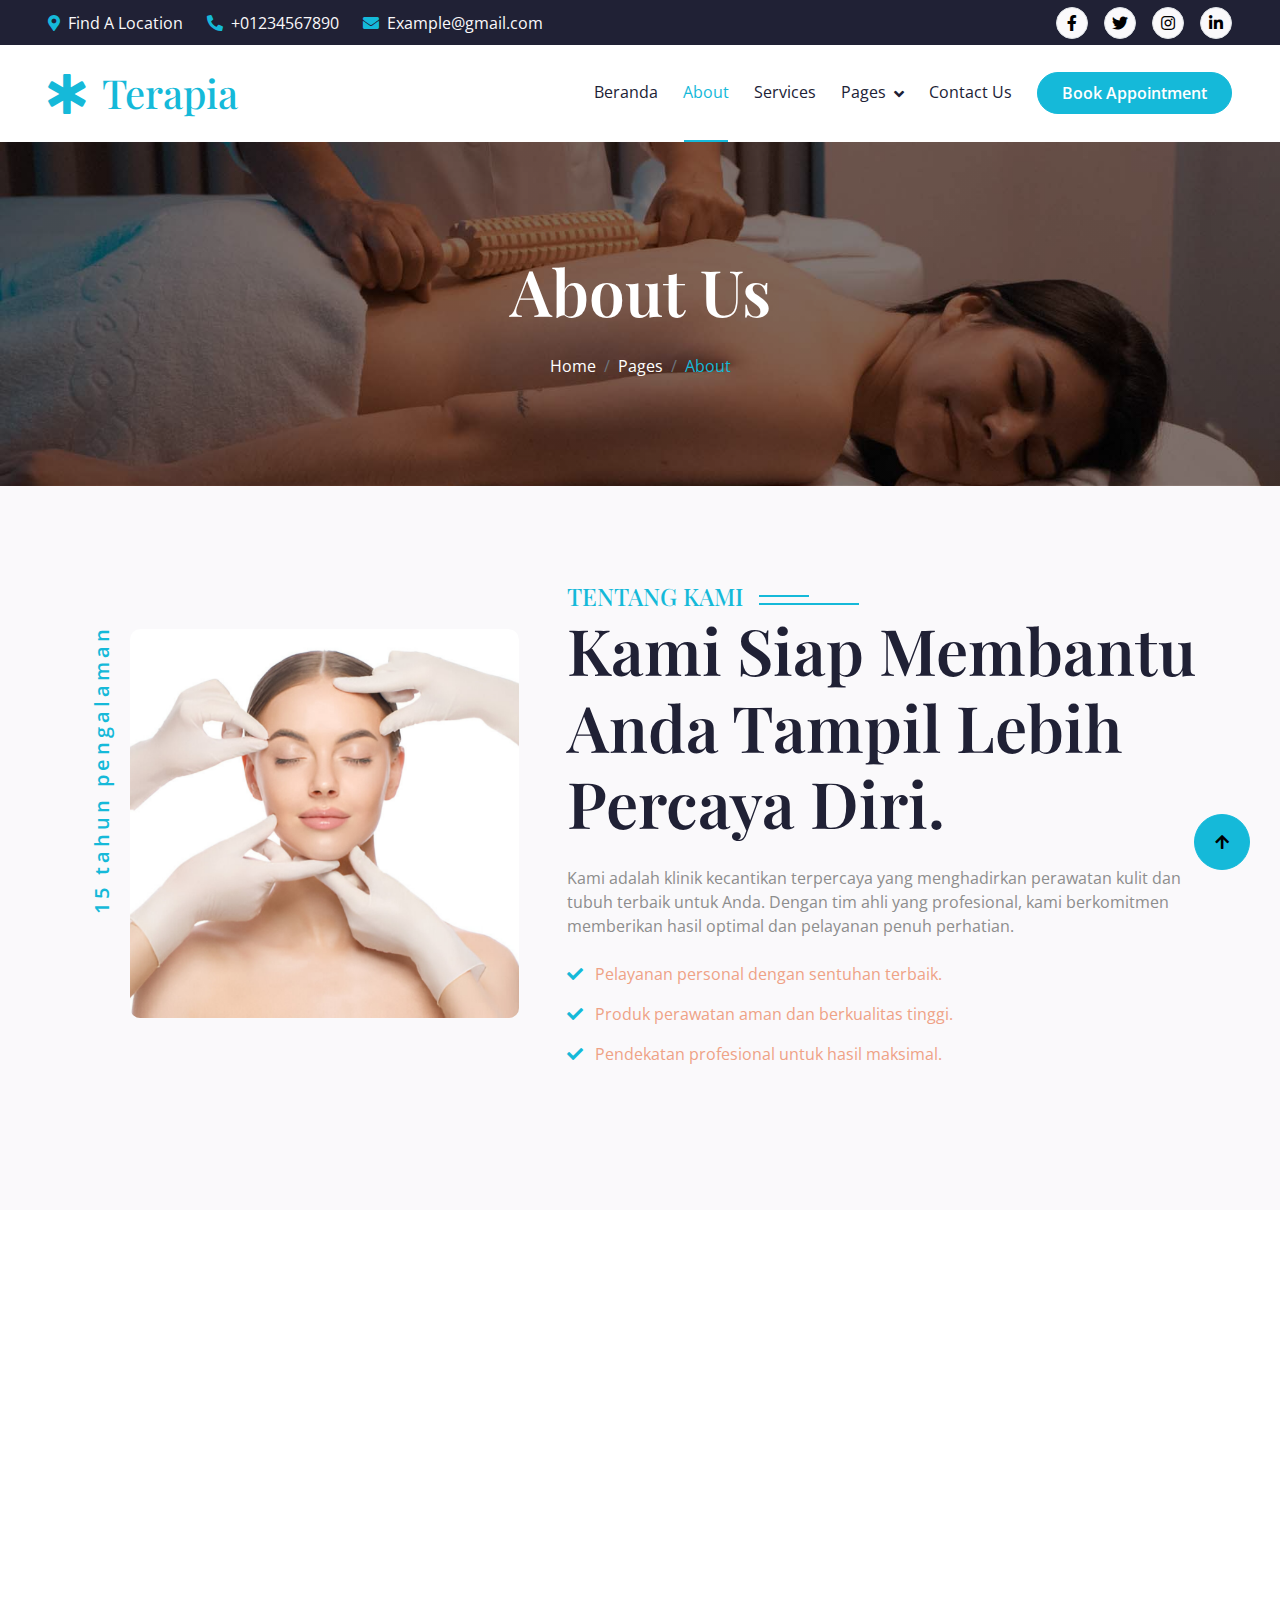
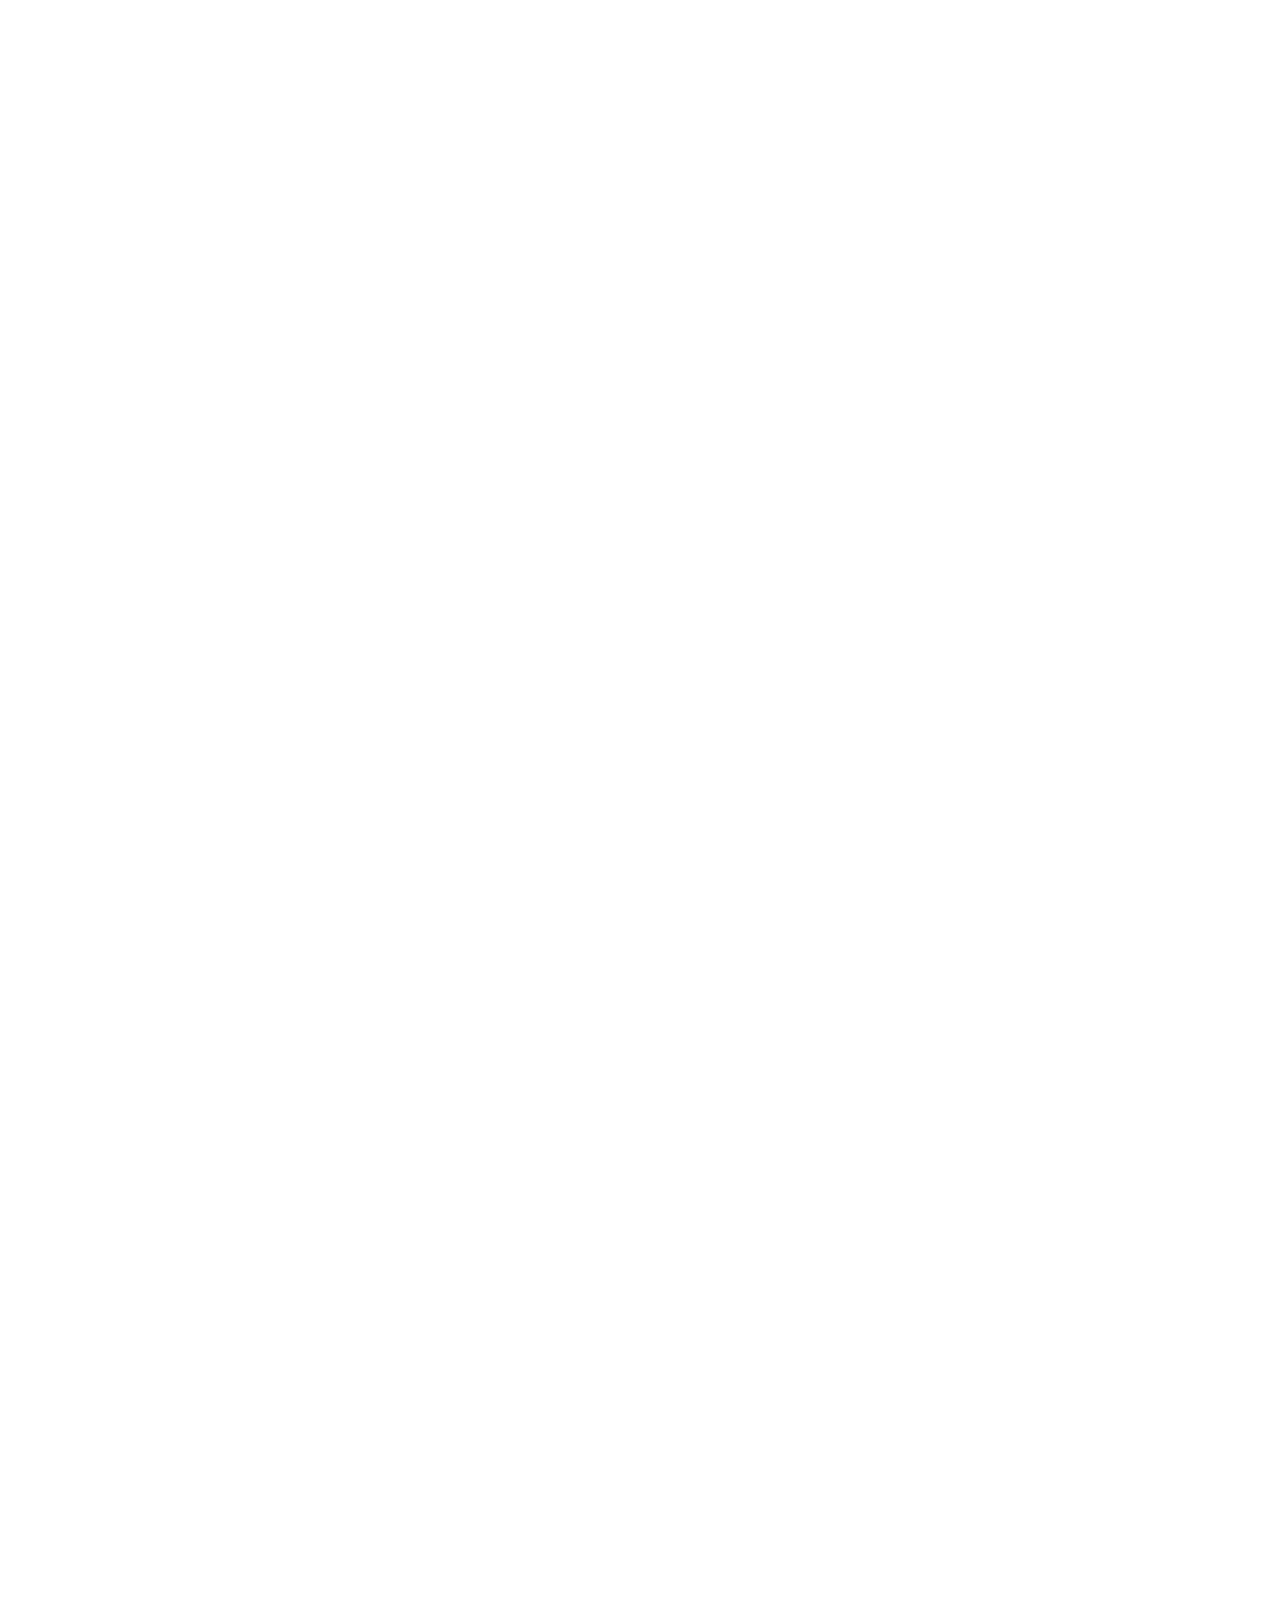
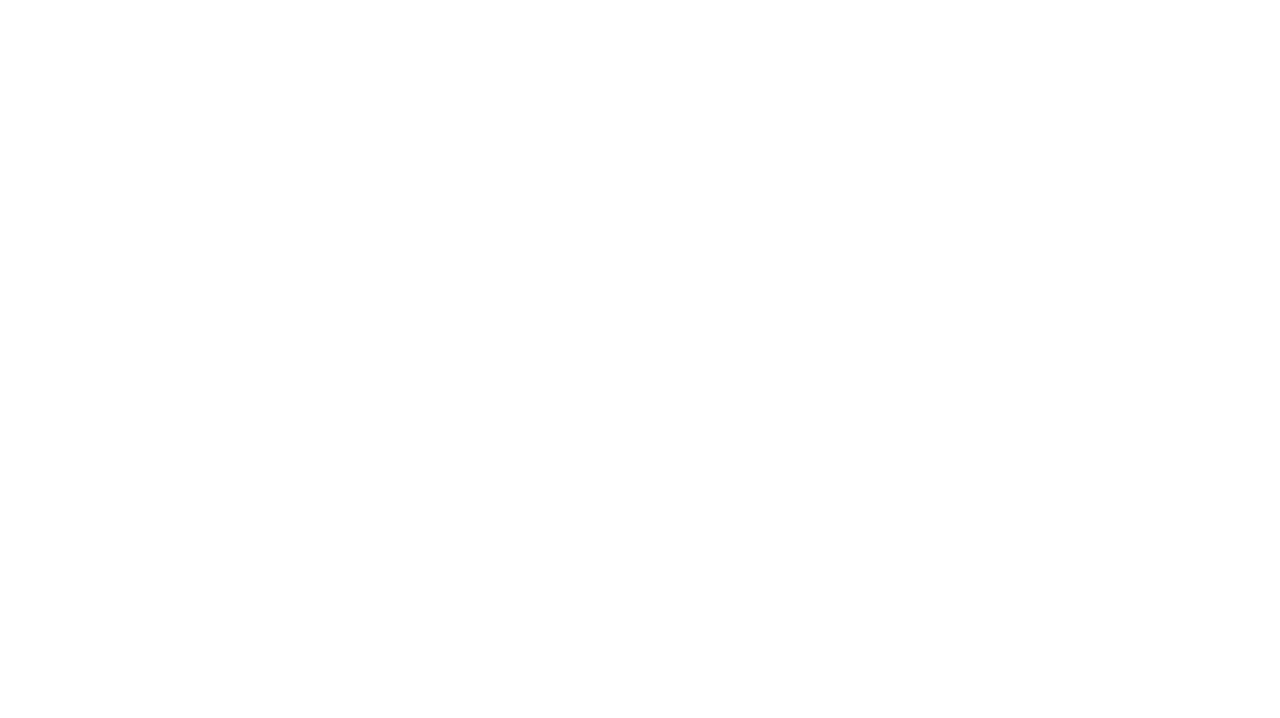
==== commit e978ce36: "day 3" ====
--- a/about.html
+++ b/about.html
@@ -367,78 +367,53 @@
         <!-- Feature End -->
 
 
-        <!-- Footer Start -->
-        <div class="container-fluid footer py-5 wow fadeIn" data-wow-delay="0.2s">
-            <div class="container py-5">
-                <div class="row g-5">
-                    <div class="col-md-6 col-lg-6 col-xl-3">
-                        <div class="footer-item d-flex flex-column">
-                            <h4 class="text-white mb-4"><i class="fas fa-star-of-life me-3"></i>Terapia</h4>
-                            <p>Lorem ipsum dolor sit amet consectetur adipisicing elit. Delectus dolorem impedit eos autem dolores laudantium quia, qui similique
-                            </p>
-                            <div class="d-flex align-items-center">
-                                <i class="fas fa-share fa-2x text-white me-2"></i>
-                                <a class="btn-square btn btn-primary text-white rounded-circle mx-1" href=""><i class="fab fa-facebook-f"></i></a>
-                                <a class="btn-square btn btn-primary text-white rounded-circle mx-1" href=""><i class="fab fa-twitter"></i></a>
-                                <a class="btn-square btn btn-primary text-white rounded-circle mx-1" href=""><i class="fab fa-instagram"></i></a>
-                                <a class="btn-square btn btn-primary text-white rounded-circle mx-1" href=""><i class="fab fa-linkedin-in"></i></a>
-                            </div>
-                        </div>
-                    </div>
-                    <div class="col-md-6 col-lg-6 col-xl-3">
-                        <div class="footer-item d-flex flex-column">
-                            <h4 class="mb-4 text-white">Quick Links</h4>
-                            <a href=""><i class="fas fa-angle-right me-2"></i> About Us</a>
-                            <a href=""><i class="fas fa-angle-right me-2"></i> Contact Us</a>
-                            <a href=""><i class="fas fa-angle-right me-2"></i> Privacy Policy</a>
-                            <a href=""><i class="fas fa-angle-right me-2"></i> Terms & Conditions</a>
-                            <a href=""><i class="fas fa-angle-right me-2"></i> Our Blog & News</a>
-                            <a href=""><i class="fas fa-angle-right me-2"></i> Our Team</a>
-                        </div>
-                    </div>
-                    <div class="col-md-6 col-lg-6 col-xl-3">
-                        <div class="footer-item d-flex flex-column">
-                            <h4 class="mb-4 text-white">Terapia Services</h4>
-                            <a href=""><i class="fas fa-angle-right me-2"></i> All Services</a>
-                            <a href=""><i class="fas fa-angle-right me-2"></i> Physiotherapy</a>
-                            <a href=""><i class="fas fa-angle-right me-2"></i> Diagnostics</a>
-                            <a href=""><i class="fas fa-angle-right me-2"></i> Manual Therapy</a>
-                            <a href=""><i class="fas fa-angle-right me-2"></i> Massage Therapy</a>
-                            <a href=""><i class="fas fa-angle-right me-2"></i> Rehabilitation</a>
-                        </div>
-                    </div>
-                    <div class="col-md-6 col-lg-6 col-xl-3">
-                        <div class="footer-item d-flex flex-column">
-                            <h4 class="mb-4 text-white">Contact Info</h4>
-                            <a href=""><i class="fa fa-map-marker-alt me-2"></i> 123 Street, New York, USA</a>
-                            <a href=""><i class="fas fa-envelope me-2"></i> info@example.com</a>
-                            <a href=""><i class="fas fa-envelope me-2"></i> info@example.com</a>
-                            <a href=""><i class="fas fa-phone me-2"></i> +012 345 67890</a>
-                            <a href="" class="mb-3"><i class="fas fa-print me-2"></i> +012 345 67890</a>
-                        </div>
-                    </div>
-                </div>
-            </div>
-        </div>
-        <!-- Footer End -->
+     <!-- Footer Start -->
+     <div class="container-fluid footer py-5 wow fadeIn" data-wow-delay="0.2s">
+        <div class="container py-5">
+            <div class="row g-5">
+                <div class="col-md-6 col-lg-6 col-xl-3">
+                    <div class="footer-item d-flex flex-column">
+                        <h4 class="text-white mb-4"><i class="fas fa-star-of-life me-3"></i>Zafeera</h4>
+                        <p>Memberikan perawatan kulit terbaik untuk kecantikan dan kesehatan Anda. Kami hadir untuk membantu Anda merasa percaya diri dengan kulit yang sehat dan bercahaya.
+                        </p>
+                    </div>
+                </div>
+                <div class="col-md-6 col-lg-6 col-xl-3">
+                    <div class="footer-item d-flex flex-column">
+                        <h4 class="mb-4 text-white">Menu</h4>
+                        <a href="index.html"><i class="fas fa-angle-right me-2"></i> Beranda</a>
+                        <a href="about.html"><i class="fas fa-angle-right me-2"></i> Tentang Kami</a>
+                        <a href="service.html"><i class="fas fa-angle-right me-2"></i> Layanan</a>
+                    </div>
+                </div>
+                <div class="col-md-6 col-lg-6 col-xl-3">
+                    <div class="footer-item d-flex flex-column">
+                        <h4 class="mb-4 text-white"> Halaman</h4>
+                        <a href="appointment.html"><i class="fas fa-angle-right me-2"></i> Buat Janji</a>
+                        <a href="feature.html"><i class="fas fa-angle-right me-2"></i> Kenapa Kammi</a>
+                        <a href="blog.html"><i class="fas fa-angle-right me-2"></i> Blog Kami </a>
+                        <a href="team.html"><i class="fas fa-angle-right me-2"></i> Tim Kami</a>
+                        <a href="testimonial.html"><i class="fas fa-angle-right me-2"></i> Testimoni </a>
+                        <a href=""><i class="fas fa-angle-right me-2"></i> Buat Janji</a>
+                    </div>
+                </div>
+                <div class="col-md-6 col-lg-6 col-xl-3">
+                    <div class="footer-item d-flex flex-column">
+                        <h4 class="mb-4 text-white">Contact Info</h4>
+                        <a href=""><i class="fa fa-map-marker-alt me-2"></i> 123 Street, New York, USA</a>
+                        <a href=""><i class="fas fa-envelope me-2"></i> info@example.com</a>
+                        <a href=""><i class="fas fa-envelope me-2"></i> info@example.com</a>
+                        <a href=""><i class="fas fa-phone me-2"></i> +012 345 67890</a>
+                        <a href="" class="mb-3"><i class="fas fa-print me-2"></i> +012 345 67890</a>
+                    </div>
+                </div>
+            </div>
+        </div>
+    </div>
+    <!-- Footer End -->
+    
         
-        <!-- Copyright Start -->
-        <div class="container-fluid copyright py-4">
-            <div class="container">
-                <div class="row g-4 align-items-center">
-                    <div class="col-md-6 text-center text-md-start mb-md-0">
-                        <span class="text-white"><a href="#"><i class="fas fa-copyright text-light me-2"></i>Your Site Name</a>, All right reserved.</span>
-                    </div>
-                    <div class="col-md-6 text-center text-md-end text-white">
-                        <!--/*** This template is free as long as you keep the below author’s credit link/attribution link/backlink. ***/-->
-                        <!--/*** If you'd like to use the template without the below author’s credit link/attribution link/backlink, ***/-->
-                        <!--/*** you can purchase the Credit Removal License from "https://htmlcodex.com/credit-removal". ***/-->
-                        Designed By <a class="border-bottom" href="https://htmlcodex.com">HTML Codex</a> Distributed By <a class="border-bottom" href="https://themewagon.com">ThemeWagon</a>
-                    </div>
-                </div>
-            </div>
-        </div>
-        <!-- Copyright End -->
+        
 
         <!-- Back to Top -->
         <a href="#" class="btn btn-primary btn-lg-square back-to-top"><i class="fa fa-arrow-up"></i></a>   
